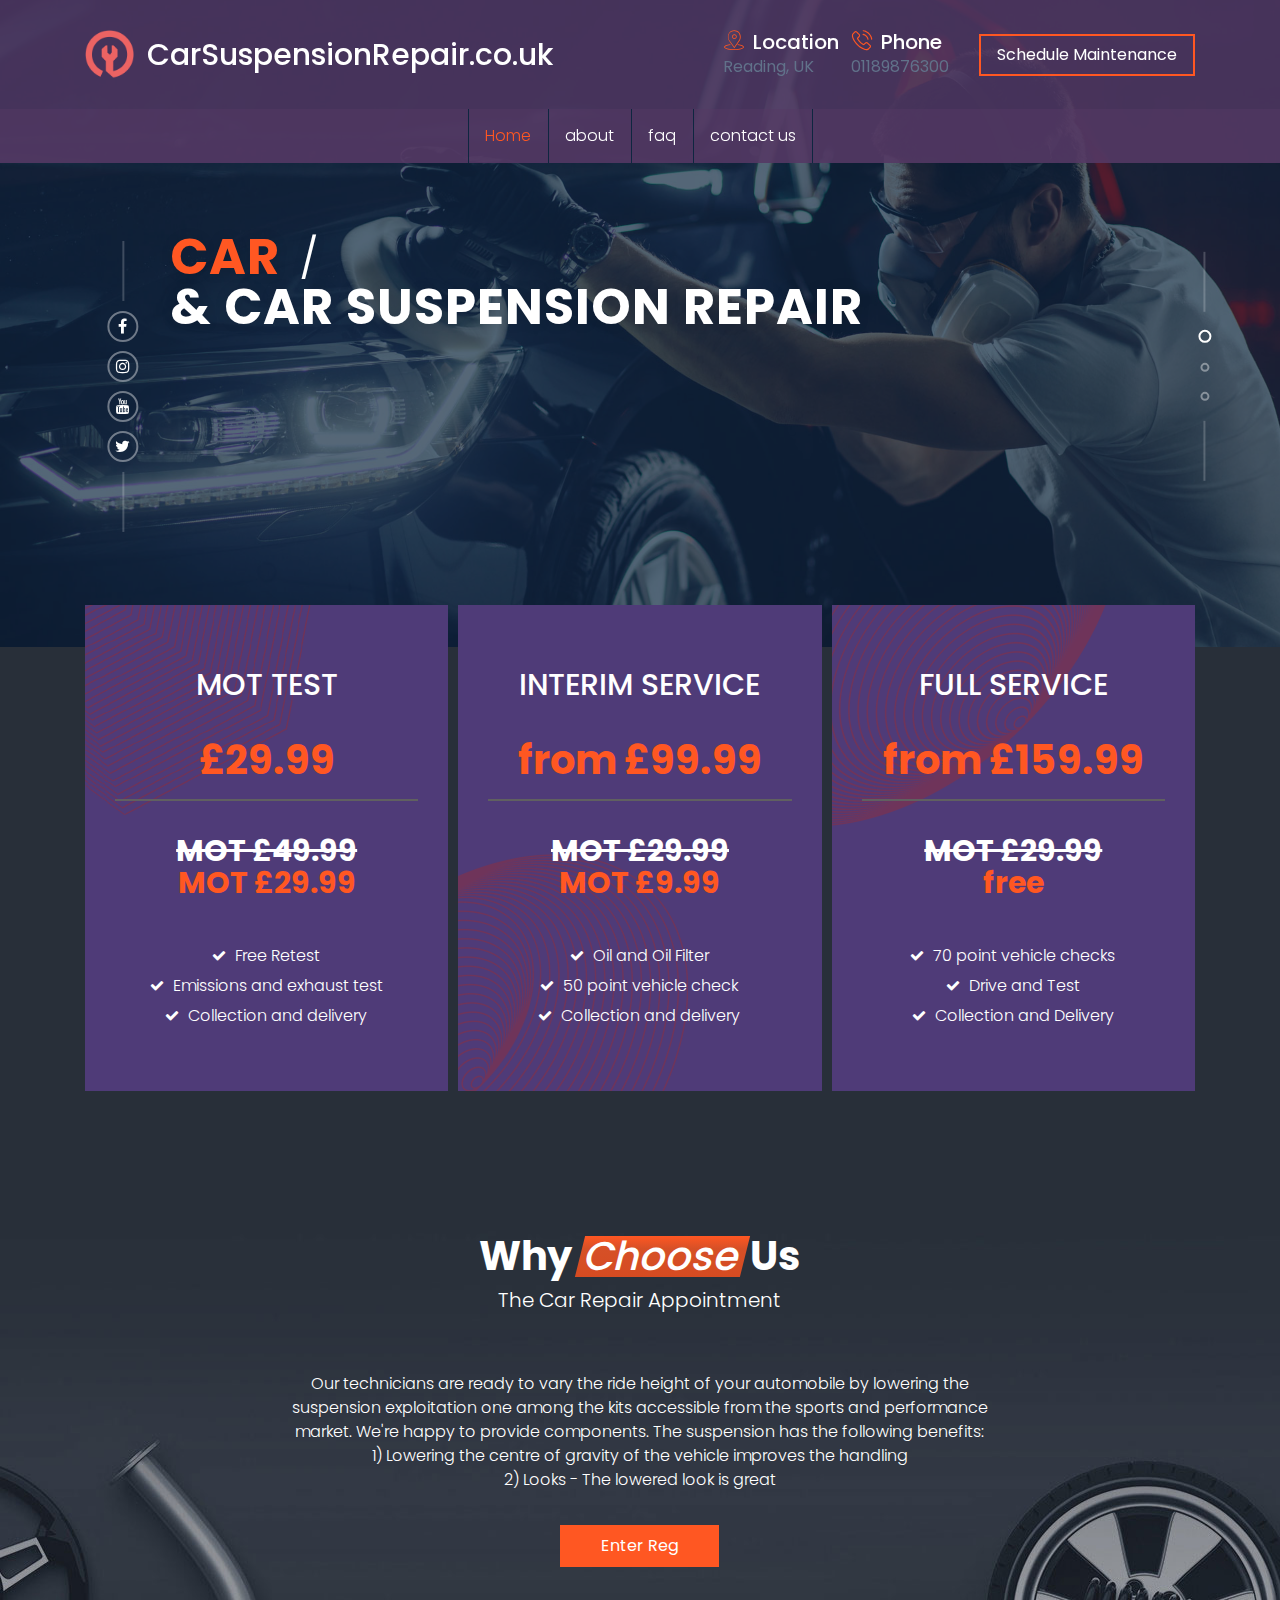
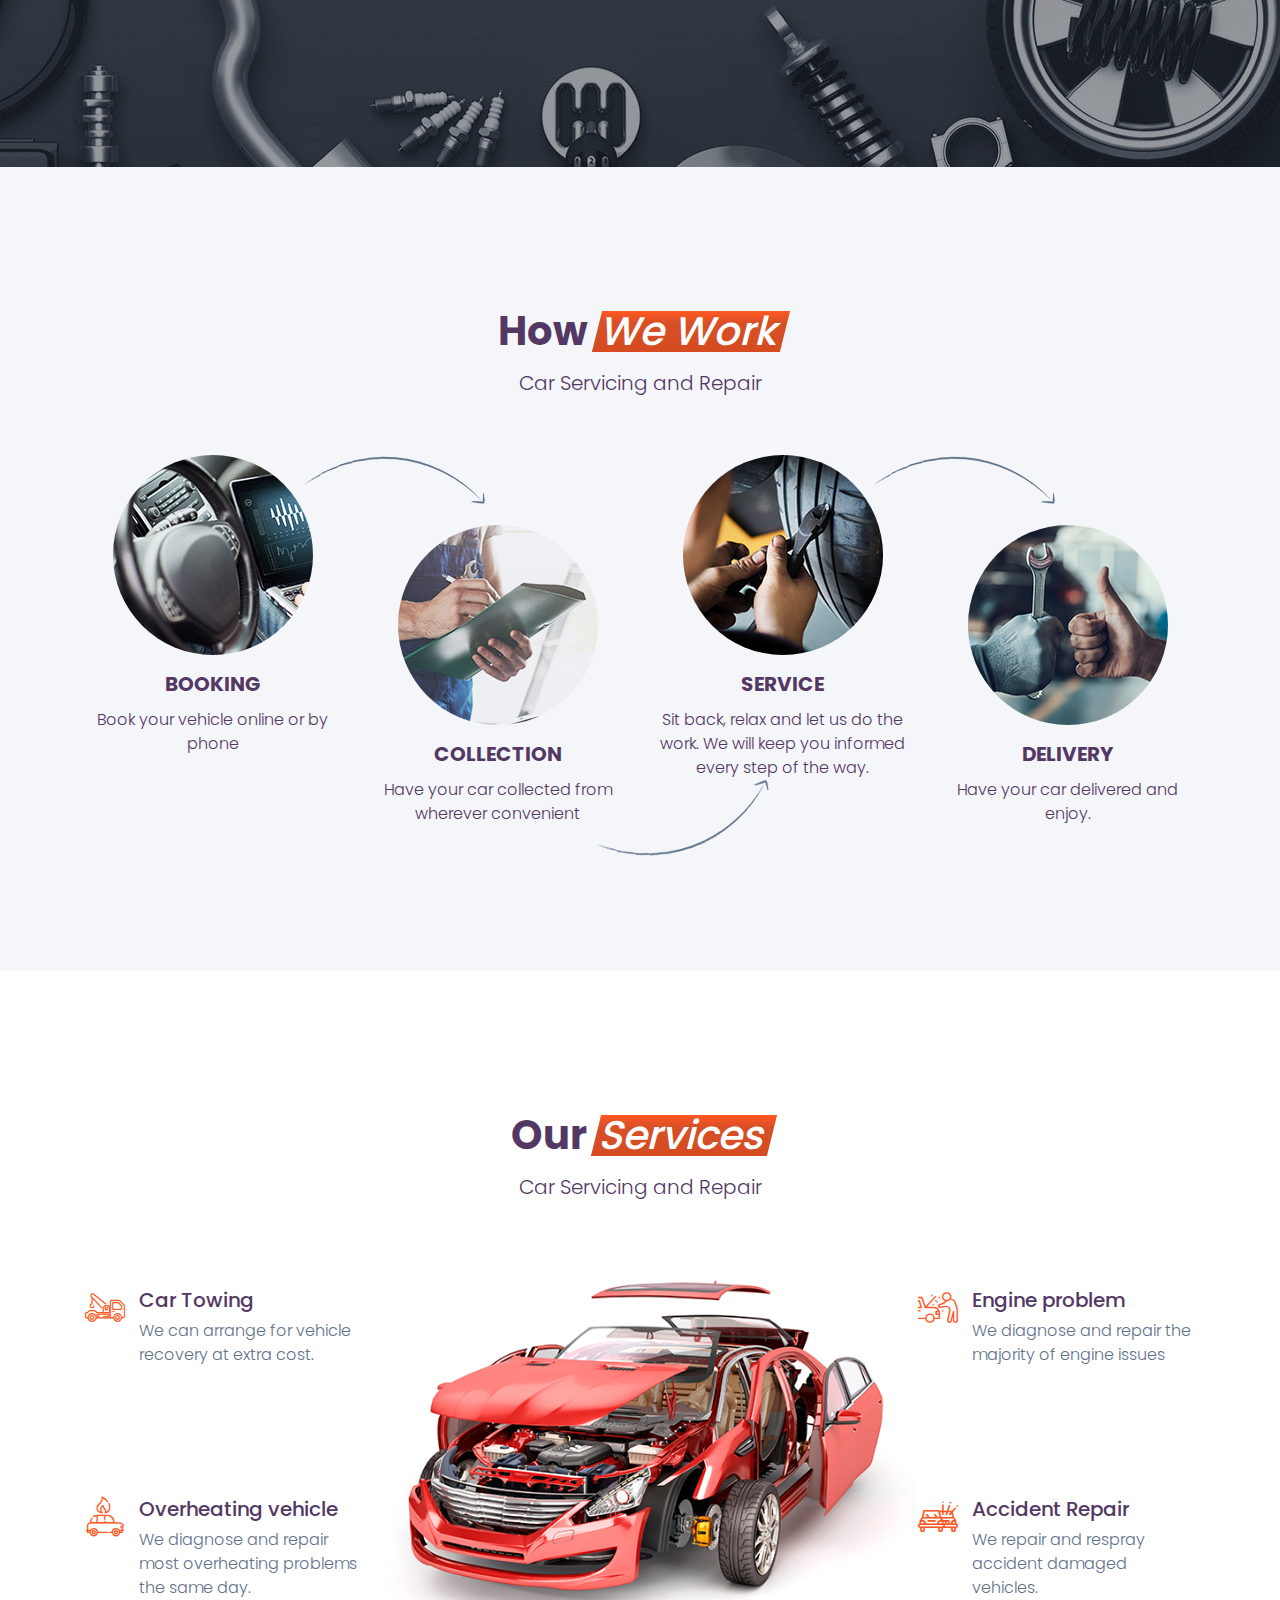
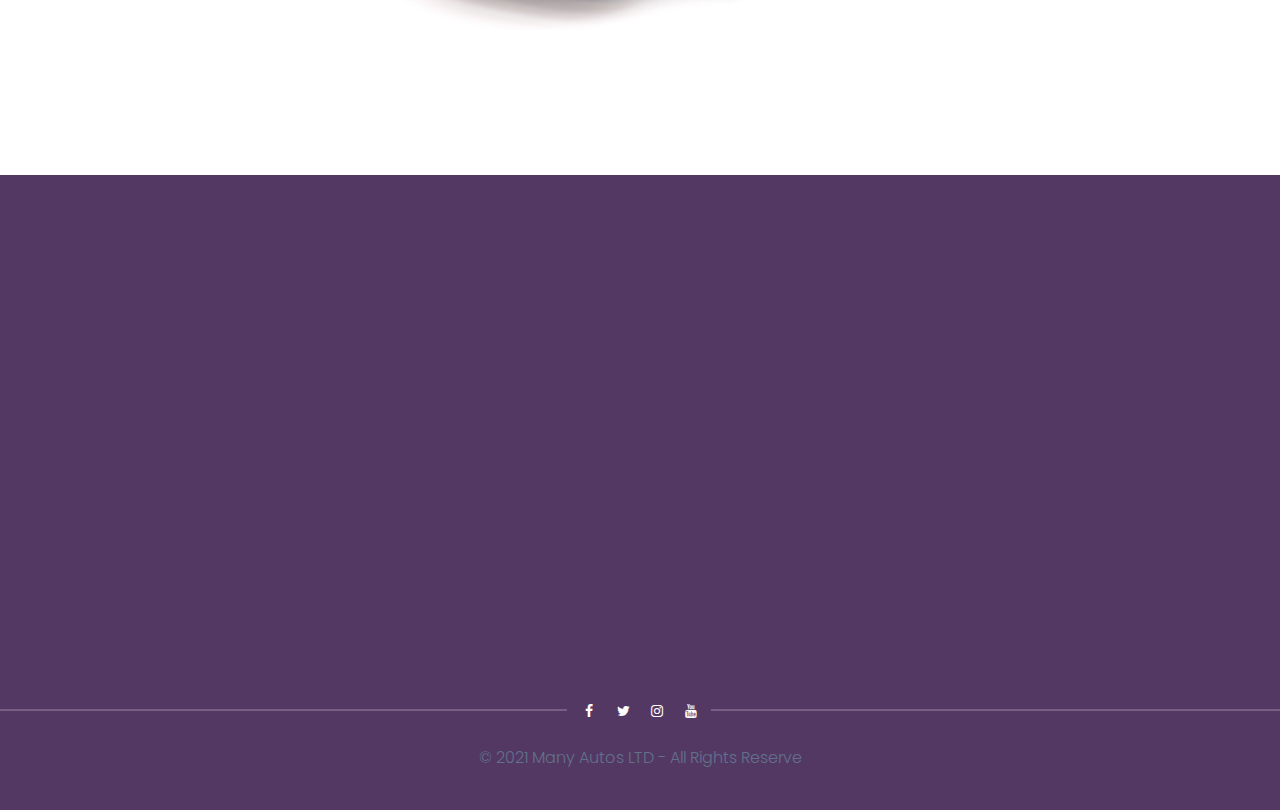
==== index.html @ 630802f2 "upload project" ====
<!DOCTYPE html>
<!--[if lt IE 7]>      <html class="no-js lt-ie9 lt-ie8 lt-ie7"> <![endif]-->
<!--[if IE 7]>         <html class="no-js lt-ie9 lt-ie8"> <![endif]-->
<!--[if IE 8]>         <html class="no-js lt-ie9"> <![endif]-->
<!--[if gt IE 8]><!-->
<html class="no-js">
  <!--<![endif]-->
  <head>
    <meta http-equiv="content-type" content="text/html; charset=utf-8">
    <!-- Smartsupp Live Chat script -->
    <script type="text/javascript">
var _smartsupp = _smartsupp || {};
_smartsupp.key = '002fcc499d709c8a14ff2251e79c9b4c94eb533a';
window.smartsupp||(function(d) {
  var s,c,o=smartsupp=function(){ o._.push(arguments)};o._=[];
  s=d.getElementsByTagName('script')[0];c=d.createElement('script');
  c.type='text/javascript';c.charset='utf-8';c.async=true;
  c.src='https://www.smartsuppchat.com/loader.js?';s.parentNode.insertBefore(c,s);
})(document);
</script> <title>CarSuspensionRepair</title>
    <!--[if IE]>
		<meta http-equiv="X-UA-Compatible" content="IE=edge">	<![endif]-->
    <meta name="description" content="">
    <meta name="viewport" content="width=device-width, initial-scale=1, shrink-to-fit=no">
    <!-- Place favicon.ico and apple-touch-icon.png in the root directory -->
    <link rel="stylesheet" href="css/bootstrap.min.css">
    <link rel="stylesheet" href="css/animations.css">
    <link rel="stylesheet" href="css/font-awesome.css">
    <link rel="stylesheet" href="css/main.css" class="color-switcher-link">
    <script src="js/vendor/modernizr-2.6.2.min.js"></script>
    <!--[if lt IE 9]>
		<script src="js/vendor/html5shiv.min.js"></script>		<script src="js/vendor/respond.min.js"></script>		<script src="js/vendor/jquery-1.12.4.min.js"></script>	<![endif]-->
  </head>
  <body>
    <!--[if lt IE 9]>
		<div class="bg-danger text-center">You are using an <strong>outdated</strong> browser. Please <a href="http://browsehappy.com/" class="color-main">upgrade your browser</a> to improve your experience.</div>	<![endif]-->
    <div class="preloader">
      <div class="preloader_image"></div>
    </div>
    <!-- search modal -->
    <div class="modal" tabindex="-1" role="dialog" aria-labelledby="search_modal"

      id="search_modal"> <button type="button" class="close" data-dismiss="modal"

        aria-label="Close"> <span aria-hidden="true">×</span> </button>
      <div class="widget widget_search">
        <form method="get" class="searchform search-form" action="/">
          <div class="form-group"> <input value="" name="search" class="form-control"

              placeholder="Search keyword" id="modal-search-input" type="text">
          </div>
          <button type="submit" class="btn">Search</button> </form>
      </div>
    </div>
    <!-- Unyson messages modal -->
    <div class="modal fade" tabindex="-1" role="dialog" id="messages_modal">
      <div class="fw-messages-wrap ls p-normal">
        <!-- Uncomment this UL with LI to show messages in modal popup to your user: -->
        <!--
		<ul class="list-unstyled">			<li>Message To User</li>		</ul>		--> </div>
    </div>
    <!-- eof .modal -->
    <div class="modal fade" id="modalLoginForm" tabindex="-1" role="dialog" aria-labelledby="modalLoginForm"

      aria-hidden="true">
      <div class="modal-dialog" role="document">
        <div class="row c-gutter-0"> <button type="button" class="close" data-dismiss="modal"

            aria-label="Close"> <span>×</span> </button>
          <div class="col-6">
            <div class="modal-content">
              <div class="modal-header justify-content-center">
                <h4 class="modal-title">Sign in</h4>
              </div>
              <div class="modal-body">
                <form action="/">
                  <div class="form-group has-placeholder"> <label for="name-sigin">Your
                      Name:</label> <input class="form-control" id="name-sigin"

                      placeholder="Enter your name" name="First name" type="text">
                  </div>
                  <div class="form-group has-placeholder"> <label for="sigpassword">Password:</label>
                    <input class="form-control" id="sigpassword" placeholder="password"

                      name="sigpassword" type="password"> </div>
                  <div class="modal-password"> <a href="#" class="modal-password-btn">Forgot
                      password?</a> </div>
                  <div class="modal-footer d-flex justify-content-center"> <button

                      type="submit" class="btn btn-small btn-maincolor log-btn">Log
                      in</button> </div>
                </form>
              </div>
            </div>
          </div>
          <div class="col-6 ds s-overlay"> <img src="images/modal-login-form.jpg"

              alt=""> </div>
        </div>
      </div>
    </div>
    <!-- wrappers for visual page editor and boxed version of template -->
    <div id="canvas">
      <div id="box_wrapper">
        <!-- template sections -->
        <div class="header_absolute slide_absolute ds bs s-overlay">
          <!--topline section visible only on small screens|-->
          <section class="page_toplogo ds s-overlay s-pt-10 s-pb-5 s-py-lg-30">
            <div class="container">
              <div class="row align-items-center">
                <div class="col-lg-12">
                  <div class="d-lg-flex justify-content-lg-end align-items-lg-center">
                    <div class="mr-auto">
                      <!--
							if you want to display toplogo info on smaller screens							than use following CSS classes below:						 	d-sm-flex justify-content-sm-center						 -->
                      <div class="d-none d-lg-flex justify-content-center justify-content-lg-start">
                        <a href="index.html" class="logo"> <img src="images/logo.png" alt="">
                          <span class="logo-text fw-500">CarSuspensionRepair.co.uk</span> </a> </div>
                    </div>
                    <!--
						if you want to display toplogo info on smaller screens						than use following CSS classes below:						d-sm-flex justify-lg-content-end justify-content-sm-between align-items-center					-->
                    <div class="d-flex justify-lg-content-end align-items-center meta-icons">
                      <div class="media"> </div>
                      <div class="media d-none d-md-flex">
                        <div class="icon-styled color-main fs-20"> <i class="ico-placeholder"></i>
                        </div>
                        <div class="media-body">
                          <h6>Location</h6>
                          <p class="fw-400">Reading, UK </p>
                        </div>
                      </div>
                      <div class="media">
                        <div class="icon-styled color-main fs-20"> <i class="ico-phone-call"></i>
                        </div>
                        <div class="media-body">
                          <h6>Phone</h6>
                          <p class="fw-400"> 01189876300 </p>
                        </div>
                      </div>
                      <div class="d-none d-xl-block"> <a href="https://www.manyautosltd.com/service-booking"

                          class="btn btn-small btn-outline-maincolor btn-appointment">Schedule
                          Maintenance</a> </div>
                    </div>
                  </div>
                  <!-- header toggler --> </div>
              </div>
            </div>
          </section>
          <!--eof topline-->
          <!-- header with single Bootstrap column only for navigation and includes. Used with topline and toplogo sections. Menu toggler must be in toplogo section -->
          <header class="page_header s-py-10 s-py-lg-0 ds ms s-overlay nav-bordered justify-nav-center">
            <div class="container-fluid">
              <div class="row align-items-center">
                <div class="d-lg-none col-11"> <a href="./" class="logo"> <img

                      src="images/logo.png" alt=""> <span class="logo-text fw-500"><span class="fw-200">CarSuspensionRepair</span></span> </a> </div>
                <div class="col-xl-12">
                  <div class="nav-wrap">
                    <!-- main nav start -->
                    <nav class="top-nav">
                      <ul class="nav sf-menu">
                        <li class="active"> <a href="index">Home</a> </li>
                        <li> <a href="about">about</a></li>
                        <li> <a href="faq">faq</a> </li>
                        <li> <a href="https://manyautosltd.com/contact">contact us</a></li>
                        <!-- blog -->
                        <!-- eof contacts -->
                      </ul>
                    </nav>
                    <!-- eof main nav --> </div>
                </div>
              </div>
            </div>
            <!-- header toggler --> <span class="toggle_menu"><span></span></span>
          </header>
        </div>
        <section class="page_slider">
          <div class="flexslider" data-nav="false" data-dots="true">
            <ul class="slides">
              <li class="ds bs cover-image flex-slide"> <span class="flexslider-overlay"></span>
                <img src="images/slide01.jpg" alt="">
                <div class="container">
                  <div class="row">
                    <div class="col-md-12">
                      <div class="intro_layers_wrapper text-center text-xl-left">
                        <div class="intro_layers">
                          <div class="divider-20 d-none d-lg-block d-xl-none"></div>
                          <div class="intro_layer" data-animation="fadeInDown">
                            <h2 class="text-uppercase intro_featured_word"> <span

                                class="color-main">Car</span> <span class="flex-gradient">
                                <span id="typed-strings"> <span>MOT test</span>
                                  <span>Servicing</span> <span>Repair</span> </span>
                                <span id="typed"></span> </span> </h2>
                          </div>
                          <div class="intro_layer" data-animation="fadeInDown">
                            <h2 class="text-uppercase intro_featured_word">
                              &amp; car suspension repair </h2>
                          </div>
                          <div class="intro_layer" data-animation="fadeInDown">
                            <ul class="list1">
                              <li>Timing belt/Chain kits</li>
                              <li>Regular Servicing and Maintenance</li>
                              <li>Car Paint &amp; damage repair</li>
                              <li>We Work with Warranty Companies</li>
                            </ul>
                          </div>
                          <div class="intro_layer" data-animation="fadeInDown">
                            <div class="slide-button"> <a class="btn btn-small btn-maincolor"

                                href="https://manyautosltd.com/service-booking">Book Now</a>
                            </div>
                          </div>
                        </div>
                        <!-- eof .intro_layers --> </div>
                      <!-- eof .intro_layers_wrapper --> </div>
                    <!-- eof .col-* --> </div>
                  <!-- eof .row --> </div>
                <!-- eof .container-fluid -->
                <div class="ds social-flex d-none d-lg-block">
                  <p class="social-icons with-border"> <span><a href="https://www.facebook.com/manyautos.co.uk"

                        class="fa fa-facebook border-icon rounded-icon" title="facebook"></a></span>
                     <span><a href="https://www.instagram.com/manyauto/"
                        class="fa fa-instagram border-icon rounded-icon" title="instagram"></a></span>
                         <span><a
                    href="https://www.youtube.com/channel/UCj5peOCn-mwfKkOplGkrD4w"
                    class="fa fa-youtube  border-icon rounded-icon"></a> </span>
                    <span><a href="https://twitter.com/manyautos"

                    class="fa fa-twitter  border-icon rounded-icon"></a></span>
                  </p>
                </div>
              </li>
              <li class="ds bs cover-image flex-slide"> <span class="flexslider-overlay"></span>
                <img src="images/slide02.jpg" alt="">
                <div class="container">
                  <div class="row">
                    <div class="col-md-12">
                      <div class="intro_layers_wrapper justify-content-center">
                        <div class="intro_layers rotate_layers">
                          <div class="intro_layer" data-animation="fadeInRightBig">
                            <h2 class="text-uppercase intro_before_featured_word text-left">
                              All Makes &amp; </h2>
                          </div>
                          <div class="intro_layer gradient-layer text-center" data-animation="fadeInDown">
                            <h2 class="text-uppercase"> <span class="text-layer">
                                <span class="sliderPriceClr">£5</span> Off joint
                                Service and MOT </span> </h2>
                          </div>
                          <div class="intro_layer text-right" data-animation="fadeInLeftBig">
                            <h2 class="text-uppercase intro_after_featured_word">
                              Models Welcome </h2>
                          </div>
                        </div>
                        <!-- eof .intro_layers --> </div>
                      <!-- eof .intro_layers_wrapper --> </div>
                    <!-- eof .col-* --> </div>
                  <!-- eof .row --> </div>
                <!-- eof .container-fluid -->
                <div class="ds social-flex d-none d-lg-block">
                  <p class="social-icons with-border"> <span><a href="https://www.facebook.com/manyautos.co.uk"

                        class="fa fa-facebook border-icon rounded-icon" title="facebook"></a></span>
                     <span><a href="https://www.instagram.com/manyauto/"
                        class="fa fa-instagram border-icon rounded-icon" title="instagram"></a></span>
                         <span><a
                    href="https://www.youtube.com/channel/UCj5peOCn-mwfKkOplGkrD4w"
                    class="fa fa-youtube  border-icon rounded-icon"></a> </span>
                    <span><a href="https://twitter.com/manyautos"

                    class="fa fa-twitter  border-icon rounded-icon"></a></span>
                  </p>
                </div>
              </li>
              <li class="ds bs cover-image flex-slide"> <span class="flexslider-overlay"></span>
                <img src="images/slide03.jpg" alt="">
                <div class="container">
                  <div class="row">
                    <div class="col-md-12">
                      <div class="intro_layers_wrapper justify-content-center">
                        <div class="intro_layers rotate_layers">
                          <div class="intro_layer" data-animation="fadeInRightBig">
                            <h2 class="text-uppercase intro_before_featured_word text-left">
                              All Makes &amp; </h2>
                          </div>
                          <div class="intro_layer gradient-layer text-center" data-animation="fadeInDown">
                            <h2 class="text-uppercase"> <span class="text-layer">
                                <span class="color-main2"></span> Collection or
                                Recovery </span> </h2>
                          </div>
                          <div class="intro_layer text-right" data-animation="fadeInLeftBig">
                            <h2 class="text-uppercase intro_after_featured_word">
                              Models Welcome </h2>
                          </div>
                        </div>
                        <!-- eof .intro_layers --> </div>
                      <!-- eof .intro_layers_wrapper --> </div>
                    <!-- eof .col-* --> </div>
                  <!-- eof .row --> </div>
                <!-- eof .container-fluid -->
                <div class="ds social-flex d-none d-lg-block">
                   <p class="social-icons with-border"> <span><a href="https://www.facebook.com/manyautos.co.uk"

                        class="fa fa-facebook border-icon rounded-icon" title="facebook"></a></span>
                     <span><a href="https://www.instagram.com/manyauto/"
                        class="fa fa-instagram border-icon rounded-icon" title="instagram"></a></span>
                         <span><a
                    href="https://www.youtube.com/channel/UCj5peOCn-mwfKkOplGkrD4w"
                    class="fa fa-youtube  border-icon rounded-icon"></a> </span>
                    <span><a href="https://twitter.com/manyautos"

                    class="fa fa-twitter  border-icon rounded-icon"></a></span>
                  </p>
                </div>
              </li>
            </ul>
          </div>
          <!-- eof flexslider --> </section>
        <section class="ds s-pt-60 s-pt-md-5 s-pb-0 s-pb-md-15 s-pb-lg-150 choose-us-section c-gutter-10 overflow-visible"

          id="choose-us">
          <div class="container">
            <div class="row plan-content c-mt-0 c-mt-lg-10 c-mt-xl-0">
              <div class="col-xl-4 col-md-6">
                <div class="pricing-plan plan1 cs">
                  <div class="plan-name">
                    <h5 class="text-uppercase"> MOT TEST </h5>
                  </div>
                  <div class="price-wrap pt-5 color-main2"><span class="plan-sign">£</span>
                    <span class="plan-price">29.99</span>
                    </div>
                    <hr style="width:100%;text-align:left;margin-left:0">
                     <div class="price-wrap pt-2">
                    <span class="plan-price priceOff">MOT £49.99</span>
                    </div>
                     <div class="price-wrap pt-2 color-main2">
                    <span class="plan-price priceOn">MOT £29.99</span>
                    </div>
                  <div class="plan-features">
                    <ul>
                      <li><i class="ico-check fs-12 fw-900"></i>Free Retest</li>
                      <li><i class="ico-check fs-12 fw-900"></i>Emissions and
                        exhaust test</li>
                      <li><i class="ico-check fs-12 fw-900"></i>Collection and
                        delivery</li>
                    </ul>
                  </div>
                </div>
              </div>
              <div class="col-xl-4 col-md-6">
                <div class="pricing-plan plan2 cs">
                  <div class="plan-name">
                    <h5 class="text-uppercase"> Interim Service </h5>
                  </div>
                  <div class="price-wrap pt-5 color-main2"><span class="plan-sign">from £</span>
                    <span class="plan-price">99.99</span>
                    </div>
                    <hr style="width:100%;text-align:left;margin-left:0">
                     <div class="price-wrap pt-2">
                    <span class="plan-price priceOff">MOT £29.99</span>
                    </div>
                     <div class="price-wrap pt-2 color-main2">
                    <span class="plan-price priceOn">MOT £9.99</span>
                    </div>
                  <div class="plan-features">
                    <ul>
                      <li><i class="ico-check fs-12 fw-900"></i>Oil and Oil
                        Filter</li>
                      <li><i class="ico-check fs-12 fw-900"></i>50 point vehicle
                        check</li>
                      <li><i class="ico-check fs-12 fw-900"></i>Collection and
                        delivery</li>
                    </ul>
                  </div>
                </div>
              </div>
              <div class="col-xl-4 col-md-6">
                <div class="pricing-plan plan3 cs">
                  <div class="plan-name">
                    <h5 class="text-uppercase"> Full
                      Service </h5>
                  </div>
                  <div class="price-wrap pt-5 color-main2"><span class="plan-sign">from £</span>
                    <span class="plan-price">159.99</span>
                    </div>
                    <hr style="width:100%;text-align:left;margin-left:0">
                     <div class="price-wrap pt-2">
                    <span class="plan-price priceOff">MOT £29.99</span>
                    </div>
                     <div class="price-wrap pt-2 color-main2">
                    <span class="plan-price priceOn">free</span>
                    </div>
                  <div class="plan-features">
                    <ul>
                      <li><i class="ico-check fs-12 fw-900"></i>70 point vehicle
                        checks</li>
                      <li><i class="ico-check fs-12 fw-900"></i>Drive and Test</li>
                      <li><i class="ico-check fs-12 fw-900"></i>Collection and
                        Delivery</li>
                    </ul>
                  </div>
                </div>
              </div>
              
              <div class="divider-145 d-none d-lg-block"></div>
            </div>
            <div class="row c-mb-45 c-mb-lg-0">
              <div class="divider-40 d-block d-lg-none"></div>
              <div class="offset-lg-2 col-lg-8 item-content text-center">
                <h3 class="special-heading text-center">Why<span class="text-gradient">Choose</span>
                  Us</h3>
                <p class="fs-20 color-dark">The Car Repair Appointment</p>
                <div class="divider-60 d-none d-lg-block"></div>
                <p>
                Our technicians are ready to vary the ride height of your automobile by lowering the suspension exploitation one among the kits accessible from the sports and performance market. We're happy to provide components.
                The suspension has the following benefits:<br/>
                1) Lowering the centre of gravity of the vehicle improves the handling<br/>
2) Looks - The lowered look is great

                 </p>
                <div class="divider-33 d-none d-lg-block"></div>
                <div> <a href="https://manyautosltd.com/" class="btn btn-small btn-maincolor">Enter Reg</a>
                </div>
              </div>
            </div>
            <div class="divider-50 d-none d-lg-block"></div>
          </div>
        </section>
        <section class="s-pt-55 s-pb-0 s-pt-md-50 s-pt-lg-140 s-pb-lg-145 ls ms text-center steps-section"

          id="steps">
          <div class="container">
            <div class="col-12 text-center mb-55">
              <h4>How<span class="text-gradient">We Work</span></h4>
              <p class="fs-20 color-dark">Car Servicing and Repair</p>
              <div class="divider-60 d-none d-xl-block"></div>
            </div>
            <div class="row c-mb-53 c-mb-lg-0">
              <div class="col-12 col-lg-3">
                <div class="steps"> <img src="images/step01.jpg" alt="">
                  <div class="step-content">
                    <h6 class="fw-700">BOOKING</h6>
                    <p class="color-dark">Book your vehicle online or by phone</p>
                  </div>
                </div>
              </div>
              <div class="col-12 col-lg-3">
                <div class="steps feature-step"> <img src="images/step02.jpg" alt="">
                  <div class="step-content">
                    <h6 class="fw-700">COLLECTION</h6>
                    <p class="color-dark">Have your car collected from wherever
                      convenient</p>
                  </div>
                </div>
              </div>
              <div class="col-12 col-lg-3">
                <div class="steps"> <img src="images/step03.jpg" alt="">
                  <div class="step-content">
                    <h6 class="fw-700">SERVICE</h6>
                    <p class="color-dark">Sit back, relax and let us do the
                      work. We will keep you informed every step of the way. </p>
                  </div>
                </div>
              </div>
              <div class="col-12 col-lg-3">
                <div class="steps feature-step last-step"> <img src="images/step04.jpg"

                    alt="">
                  <div class="step-content">
                    <h6 class="fw-700">DELIVERY</h6>
                    <p class="color-dark">Have your car delivered and enjoy.</p>
                  </div>
                </div>
              </div>
            </div>
          </div>
        </section>
        <section class="ls s-pt-55 s-pt-md-50 s-pb-5 s-pt-lg-140 s-pb-lg-145 service-section text-center text-lg-left c-gutter-0"

          id="service">
          <div class="container">
            <div class=" col-12 mb-50 text-center">
              <h4>Our<span class="text-gradient">Services</span></h4>
              <p class="fs-20 color-dark">Car Servicing and Repair</p>
              <div class="divider-60 d-none d-xl-block"></div>
            </div>
            <div class="row align-items-center">
              <div class="col-lg-4 col-xl-3">
                <div class="media">
                  <div class="icon-styled color-main fs-40"> <i class="ico-tow-truck"></i>
                  </div>
                  <div class="media-body">
                    <h6> Car Towing </h6>
                    <p> We can arrange for vehicle recovery at extra cost. </p>
                  </div>
                </div>
                
                <div class="divider-130 d-none d-lg-block"></div>
                <div class="media">
                  <div class="icon-styled color-main fs-40"> <i class="ico-car-alt"></i>
                  </div>
                  <div class="media-body">
                    <h6> Overheating vehicle </h6>
                    <p> We diagnose and repair most overheating problems the
                      same day. </p>
                  </div>
                </div>
              </div>
              <div class="col-lg-4 col-xl-6"> <img src="images/02.png" alt="">
              </div>
              <div class="col-lg-4 col-xl-3">
                <div class="media">
                  <div class="icon-styled color-main fs-40"> <i class="ico-breakdown"></i>
                  </div>
                  <div class="media-body">
                    <h6> Engine problem </h6>
                    <p> We diagnose and repair the majority of engine issues </p>
                  </div>
                </div>
                
                <div class="divider-130 d-none d-lg-block"></div>
                <div class="media">
                  <div class="icon-styled color-main fs-40"> <i class="ico-accident"></i>
                  </div>
                  <div class="media-body">
                   <h6> Accident Repair </h6>
                    <p> We repair and respray accident damaged vehicles. </p>
                  </div>
                </div>
              </div>
            </div>
          </div>
        </section>
        <div id="footer"></div>
        <footer class="page_footer ds ms s-pt-60 s-pt-lg-80 c-gutter-40">
          <div class="container">
            <div class="row">
              <div class="divider-20 d-none d-xl-block"></div>
              <div class="col-md-4 animate" data-animation="fadeInUp">
                <div class="widget widget_working_hours">
                  <h3>Our Hours</h3>
                  <ul class="list-bordered">
                    <li class="row">
                      <div class="col-6"> Monday </div>
                      <div class="col-6"> <span class="color-darkgrey">9:00 -
                          6:00pm</span> </div>
                    </li>
                    <li class="row">
                      <div class="col-6"> Tuesday </div>
                      <div class="col-6"> <span class="color-darkgrey">9:00 -
                          6:00pm</span> </div>
                    </li>
                    <li class="row">
                      <div class="col-6"> Wednesday </div>
                      <div class="col-6"> <span class="color-darkgrey">9:00 -
                          6:00pm</span> </div>
                    </li>
                    <li class="row">
                      <div class="col-6"> Thursday </div>
                      <div class="col-6"> <span class="color-darkgrey">9:00 -
                          6:00pm</span> </div>
                    </li>
                    <li class="row">
                      <div class="col-6"> Friday </div>
                      <div class="col-6"> <span class="color-darkgrey">9:00 -
                          6:00pm</span> </div>
                    </li>
                    <li class="row">
                      <div class="col-6"> Saturday </div>
                      <div class="col-6"> <span class="color-darkgrey">10:00 -
                          6:00pm</span> </div>
                    </li>
                    <li class="row">
                      <div class="col-6"> Sunday </div>
                      <div class="col-6"> <span class="color-darkgrey">Closed</span>
                      </div>
                    </li>
                  </ul>
                </div>
              </div>
              <div class="col-md-4 animate" data-animation="fadeInUp">
               <!-- <div class="widget widget_contact_form">
                  <h3 class="widget-title">Drop a line</h3>
                  <form class="contact-form c-mb-20 c-gutter-20" method="post" action="shortsendform.php">
                    <div class="form-group has-placeholder"> <label for="name">Full
                        Name <span class="required">*</span></label> <i class="fa fa-user color-darkgrey"></i>
                      <input aria-required="true" size="30" value="" name="name"

                        id="name" class="form-control" placeholder="Name" type="text">
                    </div>
                    <div class="form-group has-placeholder"> <label for="email">Email
                        address<span class="required">*</span></label> <i class="fa fa-envelope color-darkgrey"></i>
                      <input aria-required="true" size="30" value="" name="email"

                        id="email" class="form-control" placeholder="Email" type="email">
                    </div>
                    <div class="form-group has-placeholder"> <label for="message">Message</label>
                      <i class="fa fa-pencil color-darkgrey"></i> <textarea aria-required="true"

rows="6" cols="45" name="message" id="message" class="form-control" placeholder="Message"></textarea>
                    </div>
                    <div class="form-group mt-30"> <button type="submit" id="contact_form_submit"

                        name="contact_submit" class="btn btn-maincolor">Send
                        Message </button> </div>
                  </form>
                </div> -->
              </div>
              <div class="col-md-4 animate" data-animation="fadeInUp">
                <div class="widget widget_icons_list list2">
                  <h3>Contacts</h3>
                  <p>Contact us via phone or our online chat system</p>
                  <div class="media side-icon-box">
                    <div class="icon-styled color-main fs-14"> <i class="fa fa-map-marker"></i>
                    </div>
                    <p class="media-body">Unit 4, Tunbridge Jones Industrial
                      Estate Cradock Road, Reading, RG2 0JT</p>
                  </div>
                  <div class="media side-icon-box">
                    <div class="icon-styled color-main fs-14"> <i class="fa fa-phone"></i>
                    </div>
                    <p class="media-body">01189876300</p>
                  </div>
                </div>
                <div class="widget widget_social_buttons"> <a href="https://www.facebook.com/manyautos.co.uk"

                    class="fa fa-facebook color-bg-icon rounded-icon"></a> <a href="https://twitter.com/manyautos"

                    class="fa fa-twitter color-bg-icon rounded-icon"></a> <a href="https://www.instagram.com/manyauto/"

                    class="fa fa-instagram color-bg-icon rounded-icon"></a> <a

                    href="https://www.youtube.com/channel/UCj5peOCn-mwfKkOplGkrD4w"

                    class="fa fa-youtube color-bg-icon rounded-icon"></a>  </div>
              </div>
            </div>
          </div>
        </footer>
        <section class="page_copyright ds ms s-pt-0 s-pb-25 s-py-lg-20">
          <div class="container">
            <div class="divider-2 d-none d-lg-block"></div>
            <div class="row align-items-center">
              <div class="divider-20 d-none d-lg-block"></div>
              <div class="col-md-12 text-center">
                <p class="social-icons with-border"> <span><a href="https://www.facebook.com/manyautoslimited/"

                      class="fa fa-facebook-f"></a> <a href="https://twitter.com/manyautos"

                      class="fa fa-twitter"></a> <a href="https://www.instagram.com/manyauto/"

                      class="fa fa-instagram"></a> <a href="https://www.youtube.com/channel/UCj5peOCn-mwfKkOplGkrD4w"

                      class="fa fa-youtube"></a> </span> </p>
                <p> © 2021 Many Autos LTD - All Rights Reserve</p>
              </div>
              <div class="divider-20 d-none d-lg-block"></div>
            </div>
          </div>
        </section>
      </div>
      <!-- eof #box_wrapper --> </div>
    <!-- eof #canvas -->
    <script src="js/compressed.js"></script>
    <script src="js/main.js"></script>
  </body>
</html>
---- css/animations.css ----
/*
==============================================
CSS3 ANIMATION CHEAT SHEET
==============================================

Made by Justin Aguilar

www.justinaguilar.com/animations/

Questions, comments, concerns, love letters:
justin@justinaguilar.com
==============================================
*/

/*
==============================================
slideDown
==============================================
*/


.slideDown{
	animation-name: slideDown;
	-webkit-animation-name: slideDown;

	animation-duration: 1s;
	-webkit-animation-duration: 1s;

	animation-timing-function: ease;
	-webkit-animation-timing-function: ease;

	visibility: visible;
}

@keyframes slideDown {
	0% {
		transform: translateY(-100%);
	}
	50%{
		transform: translateY(8%);
	}
	65%{
		transform: translateY(-4%);
	}
	80%{
		transform: translateY(4%);
	}
	95%{
		transform: translateY(-2%);
	}
	100% {
		transform: translateY(0%);
	}
}

@-webkit-keyframes slideDown {
	0% {
		-webkit-transform: translateY(-100%);
	}
	50%{
		-webkit-transform: translateY(8%);
	}
	65%{
		-webkit-transform: translateY(-4%);
	}
	80%{
		-webkit-transform: translateY(4%);
	}
	95%{
		-webkit-transform: translateY(-2%);
	}
	100% {
		-webkit-transform: translateY(0%);
	}
}

/*
==============================================
slideUp
==============================================
*/


.slideUp{
	animation-name: slideUp;
	-webkit-animation-name: slideUp;

	animation-duration: 1s;
	-webkit-animation-duration: 1s;

	animation-timing-function: ease;
	-webkit-animation-timing-function: ease;

	visibility: visible;
}

@keyframes slideUp {
	0% {
		transform: translateY(100%);
	}
	50%{
		transform: translateY(-8%);
	}
	65%{
		transform: translateY(4%);
	}
	80%{
		transform: translateY(-4%);
	}
	95%{
		transform: translateY(2%);
	}
	100% {
		transform: translateY(0%);
	}
}

@-webkit-keyframes slideUp {
	0% {
		-webkit-transform: translateY(100%);
	}
	50%{
		-webkit-transform: translateY(-8%);
	}
	65%{
		-webkit-transform: translateY(4%);
	}
	80%{
		-webkit-transform: translateY(-4%);
	}
	95%{
		-webkit-transform: translateY(2%);
	}
	100% {
		-webkit-transform: translateY(0%);
	}
}

/*
==============================================
slideLeft
==============================================
*/


.slideLeft{
	animation-name: slideLeft;
	-webkit-animation-name: slideLeft;

	animation-duration: 1s;
	-webkit-animation-duration: 1s;

	animation-timing-function: ease-in-out;
	-webkit-animation-timing-function: ease-in-out;

	visibility: visible;
}

@keyframes slideLeft {
	0% {
		transform: translateX(150%);
	}
	50%{
		transform: translateX(-8%);
	}
	65%{
		transform: translateX(4%);
	}
	80%{
		transform: translateX(-4%);
	}
	95%{
		transform: translateX(2%);
	}
	100% {
		transform: translateX(0%);
	}
}

@-webkit-keyframes slideLeft {
	0% {
		-webkit-transform: translateX(150%);
	}
	50%{
		-webkit-transform: translateX(-8%);
	}
	65%{
		-webkit-transform: translateX(4%);
	}
	80%{
		-webkit-transform: translateX(-4%);
	}
	95%{
		-webkit-transform: translateX(2%);
	}
	100% {
		-webkit-transform: translateX(0%);
	}
}

/*
==============================================
slideRight
==============================================
*/


.slideRight{
	animation-name: slideRight;
	-webkit-animation-name: slideRight;

	animation-duration: 1s;
	-webkit-animation-duration: 1s;

	animation-timing-function: ease-in-out;
	-webkit-animation-timing-function: ease-in-out;

	visibility: visible;
}

@keyframes slideRight {
	0% {
		transform: translateX(-150%);
	}
	50%{
		transform: translateX(8%);
	}
	65%{
		transform: translateX(-4%);
	}
	80%{
		transform: translateX(4%);
	}
	95%{
		transform: translateX(-2%);
	}
	100% {
		transform: translateX(0%);
	}
}

@-webkit-keyframes slideRight {
	0% {
		-webkit-transform: translateX(-150%);
	}
	50%{
		-webkit-transform: translateX(8%);
	}
	65%{
		-webkit-transform: translateX(-4%);
	}
	80%{
		-webkit-transform: translateX(4%);
	}
	95%{
		-webkit-transform: translateX(-2%);
	}
	100% {
		-webkit-transform: translateX(0%);
	}
}

/*
==============================================
slideExpandUp
==============================================
*/


.slideExpandUp{
	animation-name: slideExpandUp;
	-webkit-animation-name: slideExpandUp;

	animation-duration: 1.6s;
	-webkit-animation-duration: 1.6s;

	animation-timing-function: ease-out;
	-webkit-animation-timing-function: ease -out;

	visibility: visible;
}

@keyframes slideExpandUp {
	0% {
		transform: translateY(100%) scaleX(0.5);
	}
	30%{
		transform: translateY(-8%) scaleX(0.5);
	}
	40%{
		transform: translateY(2%) scaleX(0.5);
	}
	50%{
		transform: translateY(0%) scaleX(1.1);
	}
	60%{
		transform: translateY(0%) scaleX(0.9);
	}
	70% {
		transform: translateY(0%) scaleX(1.05);
	}
	80%{
		transform: translateY(0%) scaleX(0.95);
	}
	90% {
		transform: translateY(0%) scaleX(1.02);
	}
	100%{
		transform: translateY(0%) scaleX(1);
	}
}

@-webkit-keyframes slideExpandUp {
	0% {
		-webkit-transform: translateY(100%) scaleX(0.5);
	}
	30%{
		-webkit-transform: translateY(-8%) scaleX(0.5);
	}
	40%{
		-webkit-transform: translateY(2%) scaleX(0.5);
	}
	50%{
		-webkit-transform: translateY(0%) scaleX(1.1);
	}
	60%{
		-webkit-transform: translateY(0%) scaleX(0.9);
	}
	70% {
		-webkit-transform: translateY(0%) scaleX(1.05);
	}
	80%{
		-webkit-transform: translateY(0%) scaleX(0.95);
	}
	90% {
		-webkit-transform: translateY(0%) scaleX(1.02);
	}
	100%{
		-webkit-transform: translateY(0%) scaleX(1);
	}
}

/*
==============================================
expandUp
==============================================
*/


.expandUp{
	animation-name: expandUp;
	-webkit-animation-name: expandUp;

	animation-duration: 0.7s;
	-webkit-animation-duration: 0.7s;

	animation-timing-function: ease;
	-webkit-animation-timing-function: ease;

	visibility: visible;
}

@keyframes expandUp {
	0% {
		transform: translateY(100%) scale(0.6) scaleY(0.5);
	}
	60%{
		transform: translateY(-7%) scaleY(1.12);
	}
	75%{
		transform: translateY(3%);
	}
	100% {
		transform: translateY(0%) scale(1) scaleY(1);
	}
}

@-webkit-keyframes expandUp {
	0% {
		-webkit-transform: translateY(100%) scale(0.6) scaleY(0.5);
	}
	60%{
		-webkit-transform: translateY(-7%) scaleY(1.12);
	}
	75%{
		-webkit-transform: translateY(3%);
	}
	100% {
		-webkit-transform: translateY(0%) scale(1) scaleY(1);
	}
}

/*
==============================================
fadeIn
==============================================
*/

.fadeIn {
	animation-name: fadeIn;
	-webkit-animation-name: fadeIn;

	animation-duration: 1.5s;
	-webkit-animation-duration: 1.5s;

	animation-timing-function: ease-in-out;
	-webkit-animation-timing-function: ease-in-out;

	visibility: visible;
}

@keyframes fadeIn {
	0% {
		transform: scale(0);
		opacity: 0.0;
	}
	60% {
		transform: scale(1.1);
	}
	80% {
		transform: scale(0.9);
		opacity: 1;
	}
	100% {
		transform: scale(1);
		opacity: 1;
	}
}

@-webkit-keyframes fadeIn {
	0% {
		-webkit-transform: scale(0);
		opacity: 0.0;
	}
	60% {
		-webkit-transform: scale(1.1);
	}
	80% {
		-webkit-transform: scale(0.9);
		opacity: 1;
	}
	100% {
		-webkit-transform: scale(1);
		opacity: 1;
	}
}

/*
==============================================
expandOpen
==============================================
*/


.expandOpen{
	animation-name: expandOpen;
	-webkit-animation-name: expandOpen;

	animation-duration: 1.2s;
	-webkit-animation-duration: 1.2s;

	animation-timing-function: ease-out;
	-webkit-animation-timing-function: ease-out;

	visibility: visible;
}

@keyframes expandOpen {
	0% {
		transform: scale(1.8);
	}
	50% {
		transform: scale(0.95);
	}
	80% {
		transform: scale(1.05);
	}
	90% {
		transform: scale(0.98);
	}
	100% {
		transform: scale(1);
	}
}

@-webkit-keyframes expandOpen {
	0% {
		-webkit-transform: scale(1.8);
	}
	50% {
		-webkit-transform: scale(0.95);
	}
	80% {
		-webkit-transform: scale(1.05);
	}
	90% {
		-webkit-transform: scale(0.98);
	}
	100% {
		-webkit-transform: scale(1);
	}	
}

/*
==============================================
bigEntrance
==============================================
*/


.bigEntrance{
	animation-name: bigEntrance;
	-webkit-animation-name: bigEntrance;

	animation-duration: 1.6s;
	-webkit-animation-duration: 1.6s;

	animation-timing-function: ease-out;
	-webkit-animation-timing-function: ease-out;

	visibility: visible;
}

@keyframes bigEntrance {
	0% {
		transform: scale(0.3) rotate(6deg) translateX(-30%) translateY(30%);
		opacity: 0.2;
	}
	30% {
		transform: scale(1.03) rotate(-2deg) translateX(2%) translateY(-2%);
		opacity: 1;
	}
	45% {
		transform: scale(0.98) rotate(1deg) translateX(0%) translateY(0%);
		opacity: 1;
	}
	60% {
		transform: scale(1.01) rotate(-1deg) translateX(0%) translateY(0%);
		opacity: 1;
	}
	75% {
		transform: scale(0.99) rotate(1deg) translateX(0%) translateY(0%);
		opacity: 1;
	}
	90% {
		transform: scale(1.01) rotate(0deg) translateX(0%) translateY(0%);
		opacity: 1;
	}
	100% {
		transform: scale(1) rotate(0deg) translateX(0%) translateY(0%);
		opacity: 1;
	}
}

@-webkit-keyframes bigEntrance {
	0% {
		-webkit-transform: scale(0.3) rotate(6deg) translateX(-30%) translateY(30%);
		opacity: 0.2;
	}
	30% {
		-webkit-transform: scale(1.03) rotate(-2deg) translateX(2%) translateY(-2%);
		opacity: 1;
	}
	45% {
		-webkit-transform: scale(0.98) rotate(1deg) translateX(0%) translateY(0%);
		opacity: 1;
	}
	60% {
		-webkit-transform: scale(1.01) rotate(-1deg) translateX(0%) translateY(0%);
		opacity: 1;
	}
	75% {
		-webkit-transform: scale(0.99) rotate(1deg) translateX(0%) translateY(0%);
		opacity: 1;
	}
	90% {
		-webkit-transform: scale(1.01) rotate(0deg) translateX(0%) translateY(0%);
		opacity: 1;
	}
	100% {
		-webkit-transform: scale(1) rotate(0deg) translateX(0%) translateY(0%);
		opacity: 1;
	}
}

/*
==============================================
hatch
==============================================
*/

.hatch{
	animation-name: hatch;
	-webkit-animation-name: hatch;

	animation-duration: 2s;
	-webkit-animation-duration: 2s;

	animation-timing-function: ease-in-out;
	-webkit-animation-timing-function: ease-in-out;

	transform-origin: 50% 100%;
	-ms-transform-origin: 50% 100%;
	-webkit-transform-origin: 50% 100%; 

	visibility: visible;
}

@keyframes hatch {
	0% {
		transform: rotate(0deg) scaleY(0.6);
	}
	20% {
		transform: rotate(-2deg) scaleY(1.05);
	}
	35% {
		transform: rotate(2deg) scaleY(1);
	}
	50% {
		transform: rotate(-2deg);
	}
	65% {
		transform: rotate(1deg);
	}
	80% {
		transform: rotate(-1deg);
	}
	100% {
		transform: rotate(0deg);
	}					
}

@-webkit-keyframes hatch {
	0% {
		-webkit-transform: rotate(0deg) scaleY(0.6);
	}
	20% {
		-webkit-transform: rotate(-2deg) scaleY(1.05);
	}
	35% {
		-webkit-transform: rotate(2deg) scaleY(1);
	}
	50% {
		-webkit-transform: rotate(-2deg);
	}
	65% {
		-webkit-transform: rotate(1deg);
	}
	80% {
		-webkit-transform: rotate(-1deg);
	}
	100% {
		-webkit-transform: rotate(0deg);
	}
}


/*
==============================================
bounce
==============================================
*/


.bounce{
	animation-name: bounce;
	-webkit-animation-name: bounce;

	animation-duration: 1.6s;
	-webkit-animation-duration: 1.6s;

	animation-timing-function: ease;
	-webkit-animation-timing-function: ease;

	transform-origin: 50% 100%;
	-ms-transform-origin: 50% 100%;
	-webkit-transform-origin: 50% 100%; 
}

@keyframes bounce {
	0% {
		transform: translateY(0%) scaleY(0.6);
	}
	60%{
		transform: translateY(-100%) scaleY(1.1);
	}
	70%{
		transform: translateY(0%) scaleY(0.95) scaleX(1.05);
	}
	80%{
		transform: translateY(0%) scaleY(1.05) scaleX(1);
	}
	90%{
		transform: translateY(0%) scaleY(0.95) scaleX(1);
	}
	100%{
		transform: translateY(0%) scaleY(1) scaleX(1);
	}
}

@-webkit-keyframes bounce {
	0% {
		-webkit-transform: translateY(0%) scaleY(0.6);
	}
	60%{
		-webkit-transform: translateY(-100%) scaleY(1.1);
	}
	70%{
		-webkit-transform: translateY(0%) scaleY(0.95) scaleX(1.05);
	}
	80%{
		-webkit-transform: translateY(0%) scaleY(1.05) scaleX(1);
	}
	90%{
		-webkit-transform: translateY(0%) scaleY(0.95) scaleX(1);
	}
	100%{
		-webkit-transform: translateY(0%) scaleY(1) scaleX(1);
	}
}


/*
==============================================
pulse
==============================================
*/

.pulse{
	animation-name: pulse;
	-webkit-animation-name: pulse;

	animation-duration: 1.5s;
	-webkit-animation-duration: 1.5s;

	animation-iteration-count: infinite;
	-webkit-animation-iteration-count: infinite;
}

@keyframes pulse {
	0% {
		transform: scale(0.95);
		opacity: 0.7;
	}
	50% {
		transform: scale(1);
		opacity: 1;
	}
	100% {
		transform: scale(0.95);
		opacity: 0.7;
	}
}

@-webkit-keyframes pulse {
	0% {
		-webkit-transform: scale(0.95);
		opacity: 0.7;
	}
	50% {
		-webkit-transform: scale(1);
		opacity: 1;
	}
	100% {
		-webkit-transform: scale(0.95);
		opacity: 0.7;
	}
}

/*
==============================================
floating
==============================================
*/

.floating{
	animation-name: floating;
	-webkit-animation-name: floating;

	animation-duration: 1.5s;
	-webkit-animation-duration: 1.5s;

	animation-iteration-count: infinite;
	-webkit-animation-iteration-count: infinite;
}

@keyframes floating {
	0% {
		transform: translateY(0%);
	}
	50% {
		transform: translateY(8%);
	}
	100% {
		transform: translateY(0%);
	}
}

@-webkit-keyframes floating {
	0% {
		-webkit-transform: translateY(0%);
	}
	50% {
		-webkit-transform: translateY(8%);
	}
	100% {
		-webkit-transform: translateY(0%);
	}
}

/*
==============================================
tossing
==============================================
*/

.tossing{
	animation-name: tossing;
	-webkit-animation-name: tossing;

	animation-duration: 2.5s;
	-webkit-animation-duration: 2.5s;

	animation-iteration-count: infinite;
	-webkit-animation-iteration-count: infinite;
}

@keyframes tossing {
	0% {
		transform: rotate(-4deg);
	}
	50% {
		transform: rotate(4deg);
	}
	100% {
		transform: rotate(-4deg);
	}		
}

@-webkit-keyframes tossing {
	0% {
		-webkit-transform: rotate(-4deg);
	}
	50% {
		-webkit-transform: rotate(4deg);
	}
	100% {
		-webkit-transform: rotate(-4deg);
	}
}

/*
==============================================
pullUp
==============================================
*/

.pullUp{
	animation-name: pullUp;
	-webkit-animation-name: pullUp;

	animation-duration: 1.1s;
	-webkit-animation-duration: 1.1s;

	animation-timing-function: ease-out;
	-webkit-animation-timing-function: ease-out;

	transform-origin: 50% 100%;
	-ms-transform-origin: 50% 100%;
	-webkit-transform-origin: 50% 100%; 
}

@keyframes pullUp {
	0% {
		transform: scaleY(0.1);
	}
	40% {
		transform: scaleY(1.02);
	}
	60% {
		transform: scaleY(0.98);
	}
	80% {
		transform: scaleY(1.01);
	}
	100% {
		transform: scaleY(0.98);
	}
	80% {
		transform: scaleY(1.01);
	}
	100% {
		transform: scaleY(1);
	}			
}

@-webkit-keyframes pullUp {
	0% {
		-webkit-transform: scaleY(0.1);
	}
	40% {
		-webkit-transform: scaleY(1.02);
	}
	60% {
		-webkit-transform: scaleY(0.98);
	}
	80% {
		-webkit-transform: scaleY(1.01);
	}
	100% {
		-webkit-transform: scaleY(0.98);
	}
	80% {
		-webkit-transform: scaleY(1.01);
	}
	100% {
		-webkit-transform: scaleY(1);
	}
}

/*
==============================================
pullDown
==============================================
*/

.pullDown{
	animation-name: pullDown;
	-webkit-animation-name: pullDown;

	animation-duration: 1.1s;
	-webkit-animation-duration: 1.1s;

	animation-timing-function: ease-out;
	-webkit-animation-timing-function: ease-out;

	transform-origin: 50% 0%;
	-ms-transform-origin: 50% 0%;
	-webkit-transform-origin: 50% 0%; 
}

@keyframes pullDown {
	0% {
		transform: scaleY(0.1);
	}
	40% {
		transform: scaleY(1.02);
	}
	60% {
		transform: scaleY(0.98);
	}
	80% {
		transform: scaleY(1.01);
	}
	100% {
		transform: scaleY(0.98);
	}
	80% {
		transform: scaleY(1.01);
	}
	100% {
		transform: scaleY(1);
	}			
}

@-webkit-keyframes pullDown {
	0% {
		-webkit-transform: scaleY(0.1);
	}
	40% {
		-webkit-transform: scaleY(1.02);
	}
	60% {
		-webkit-transform: scaleY(0.98);
	}
	80% {
		-webkit-transform: scaleY(1.01);
	}
	100% {
		-webkit-transform: scaleY(0.98);
	}
	80% {
		-webkit-transform: scaleY(1.01);
	}
	100% {
		-webkit-transform: scaleY(1);
	}
}

/*
==============================================
stretchLeft
==============================================
*/

.stretchLeft{
	animation-name: stretchLeft;
	-webkit-animation-name: stretchLeft;

	animation-duration: 1.5s;
	-webkit-animation-duration: 1.5s;

	animation-timing-function: ease-out;
	-webkit-animation-timing-function: ease-out;

	transform-origin: 100% 0%;
	-ms-transform-origin: 100% 0%;
	-webkit-transform-origin: 100% 0%; 
}

@keyframes stretchLeft {
	0% {
		transform: scaleX(0.3);
	}
	40% {
		transform: scaleX(1.02);
	}
	60% {
		transform: scaleX(0.98);
	}
	80% {
		transform: scaleX(1.01);
	}
	100% {
		transform: scaleX(0.98);
	}
	80% {
		transform: scaleX(1.01);
	}
	100% {
		transform: scaleX(1);
	}			
}

@-webkit-keyframes stretchLeft {
	0% {
		-webkit-transform: scaleX(0.3);
	}
	40% {
		-webkit-transform: scaleX(1.02);
	}
	60% {
		-webkit-transform: scaleX(0.98);
	}
	80% {
		-webkit-transform: scaleX(1.01);
	}
	100% {
		-webkit-transform: scaleX(0.98);
	}
	80% {
		-webkit-transform: scaleX(1.01);
	}
	100% {
		-webkit-transform: scaleX(1);
	}
}

/*
==============================================
stretchRight
==============================================
*/

.stretchRight{
	animation-name: stretchRight;
	-webkit-animation-name: stretchRight;

	animation-duration: 1.5s;
	-webkit-animation-duration: 1.5s;

	animation-timing-function: ease-out;
	-webkit-animation-timing-function: ease-out;

	transform-origin: 0% 0%;
	-ms-transform-origin: 0% 0%;
	-webkit-transform-origin: 0% 0%; 
}

@keyframes stretchRight {
	0% {
		transform: scaleX(0.3);
	}
	40% {
		transform: scaleX(1.02);
	}
	60% {
		transform: scaleX(0.98);
	}
	80% {
		transform: scaleX(1.01);
	}
	100% {
		transform: scaleX(0.98);
	}
	80% {
		transform: scaleX(1.01);
	}
	100% {
		transform: scaleX(1);
	}			
}

@-webkit-keyframes stretchRight {
	0% {
		-webkit-transform: scaleX(0.3);
	}
	40% {
		-webkit-transform: scaleX(1.02);
	}
	60% {
		-webkit-transform: scaleX(0.98);
	}
	80% {
		-webkit-transform: scaleX(1.01);
	}
	100% {
		-webkit-transform: scaleX(0.98);
	}
	80% {
		-webkit-transform: scaleX(1.01);
	}
	100% {
		-webkit-transform: scaleX(1);
	}
}



.animated{-webkit-animation-fill-mode:both;-moz-animation-fill-mode:both;-ms-animation-fill-mode:both;-o-animation-fill-mode:both;animation-fill-mode:both;-webkit-animation-duration:1s;-moz-animation-duration:1s;-ms-animation-duration:1s;-o-animation-duration:1s;animation-duration:1s;}.animated.hinge{-webkit-animation-duration:1s;-moz-animation-duration:1s;-ms-animation-duration:1s;-o-animation-duration:1s;animation-duration:1s;}@-webkit-keyframes fadeIn {
	0% {opacity: 0;}	100% {opacity: 1;}
}
/*
@-moz-keyframes fadeIn {
0% {opacity: 0;}
100% {opacity: 1;}
}

@-o-keyframes fadeIn {
0% {opacity: 0;}
100% {opacity: 1;}
}

@keyframes fadeIn {
0% {opacity: 0;}
100% {opacity: 1;}
}

.fadeIn {
-webkit-animation-name: fadeIn;
-moz-animation-name: fadeIn;
-o-animation-name: fadeIn;
animation-name: fadeIn;
}
*/
@-webkit-keyframes fadeInUp {
	0% {
		opacity: 0;
		-webkit-transform: translateY(20px);
	}

	100% {
		opacity: 1;
		-webkit-transform: translateY(0);
	}
}

@-moz-keyframes fadeInUp {
	0% {
		opacity: 0;
		-moz-transform: translateY(20px);
	}

	100% {
		opacity: 1;
		-moz-transform: translateY(0);
	}
}

@-o-keyframes fadeInUp {
	0% {
		opacity: 0;
		-o-transform: translateY(20px);
	}

	100% {
		opacity: 1;
		-o-transform: translateY(0);
	}
}

@keyframes fadeInUp {
	0% {
		opacity: 0;
		transform: translateY(20px);
	}

	100% {
		opacity: 1;
		transform: translateY(0);
	}
}

.fadeInUp {
	-webkit-animation-name: fadeInUp;
	-moz-animation-name: fadeInUp;
	-o-animation-name: fadeInUp;
	animation-name: fadeInUp;
}
@-webkit-keyframes fadeInDown {
	0% {
		opacity: 0;
		-webkit-transform: translateY(-20px);
	}

	100% {
		opacity: 1;
		-webkit-transform: translateY(0);
	}
}

@-moz-keyframes fadeInDown {
	0% {
		opacity: 0;
		-moz-transform: translateY(-20px);
	}

	100% {
		opacity: 1;
		-moz-transform: translateY(0);
	}
}

@-o-keyframes fadeInDown {
	0% {
		opacity: 0;
		-o-transform: translateY(-20px);
	}

	100% {
		opacity: 1;
		-o-transform: translateY(0);
	}
}

@keyframes fadeInDown {
	0% {
		opacity: 0;
		transform: translateY(-20px);
	}

	100% {
		opacity: 1;
		transform: translateY(0);
	}
}

.fadeInDown {
	-webkit-animation-name: fadeInDown;
	-moz-animation-name: fadeInDown;
	-o-animation-name: fadeInDown;
	animation-name: fadeInDown;
}
@-webkit-keyframes fadeInLeft {
	0% {
		opacity: 0;
		-webkit-transform: translateX(-20px);
	}

	100% {
		opacity: 1;
		-webkit-transform: translateX(0);
	}
}

@-moz-keyframes fadeInLeft {
	0% {
		opacity: 0;
		-moz-transform: translateX(-20px);
	}

	100% {
		opacity: 1;
		-moz-transform: translateX(0);
	}
}

@-o-keyframes fadeInLeft {
	0% {
		opacity: 0;
		-o-transform: translateX(-20px);
	}

	100% {
		opacity: 1;
		-o-transform: translateX(0);
	}
}

@keyframes fadeInLeft {
	0% {
		opacity: 0;
		transform: translateX(-20px);
	}

	100% {
		opacity: 1;
		transform: translateX(0);
	}
}

.fadeInLeft {
	-webkit-animation-name: fadeInLeft;
	-moz-animation-name: fadeInLeft;
	-o-animation-name: fadeInLeft;
	animation-name: fadeInLeft;
}
@-webkit-keyframes fadeInRight {
	0% {
		opacity: 0;
		-webkit-transform: translateX(20px);
	}

	100% {
		opacity: 1;
		-webkit-transform: translateX(0);
	}
}

@-moz-keyframes fadeInRight {
	0% {
		opacity: 0;
		-moz-transform: translateX(20px);
	}

	100% {
		opacity: 1;
		-moz-transform: translateX(0);
	}
}

@-o-keyframes fadeInRight {
	0% {
		opacity: 0;
		-o-transform: translateX(20px);
	}

	100% {
		opacity: 1;
		-o-transform: translateX(0);
	}
}

@keyframes fadeInRight {
	0% {
		opacity: 0;
		transform: translateX(20px);
	}

	100% {
		opacity: 1;
		transform: translateX(0);
	}
}

.fadeInRight {
	-webkit-animation-name: fadeInRight;
	-moz-animation-name: fadeInRight;
	-o-animation-name: fadeInRight;
	animation-name: fadeInRight;
}
@-webkit-keyframes fadeInUpBig {
	0% {
		opacity: 0;
		-webkit-transform: translateY(2000px);
	}

	100% {
		opacity: 1;
		-webkit-transform: translateY(0);
	}
}

@-moz-keyframes fadeInUpBig {
	0% {
		opacity: 0;
		-moz-transform: translateY(2000px);
	}

	100% {
		opacity: 1;
		-moz-transform: translateY(0);
	}
}

@-o-keyframes fadeInUpBig {
	0% {
		opacity: 0;
		-o-transform: translateY(2000px);
	}

	100% {
		opacity: 1;
		-o-transform: translateY(0);
	}
}

@keyframes fadeInUpBig {
	0% {
		opacity: 0;
		transform: translateY(2000px);
	}

	100% {
		opacity: 1;
		transform: translateY(0);
	}
}

.fadeInUpBig {
	-webkit-animation-name: fadeInUpBig;
	-moz-animation-name: fadeInUpBig;
	-o-animation-name: fadeInUpBig;
	animation-name: fadeInUpBig;
}
@-webkit-keyframes fadeInDownBig {
	0% {
		opacity: 0;
		-webkit-transform: translateY(-2000px);
	}

	100% {
		opacity: 1;
		-webkit-transform: translateY(0);
	}
}

@-moz-keyframes fadeInDownBig {
	0% {
		opacity: 0;
		-moz-transform: translateY(-2000px);
	}

	100% {
		opacity: 1;
		-moz-transform: translateY(0);
	}
}

@-o-keyframes fadeInDownBig {
	0% {
		opacity: 0;
		-o-transform: translateY(-2000px);
	}

	100% {
		opacity: 1;
		-o-transform: translateY(0);
	}
}

@keyframes fadeInDownBig {
	0% {
		opacity: 0;
		transform: translateY(-2000px);
	}

	100% {
		opacity: 1;
		transform: translateY(0);
	}
}

.fadeInDownBig {
	-webkit-animation-name: fadeInDownBig;
	-moz-animation-name: fadeInDownBig;
	-o-animation-name: fadeInDownBig;
	animation-name: fadeInDownBig;
}
@-webkit-keyframes fadeInLeftBig {
	0% {
		opacity: 0;
		-webkit-transform: translateX(-2000px);
	}

	100% {
		opacity: 1;
		-webkit-transform: translateX(0);
	}
}
@-moz-keyframes fadeInLeftBig {
	0% {
		opacity: 0;
		-moz-transform: translateX(-2000px);
	}

	100% {
		opacity: 1;
		-moz-transform: translateX(0);
	}
}
@-o-keyframes fadeInLeftBig {
	0% {
		opacity: 0;
		-o-transform: translateX(-2000px);
	}

	100% {
		opacity: 1;
		-o-transform: translateX(0);
	}
}
@keyframes fadeInLeftBig {
	0% {
		opacity: 0;
		transform: translateX(-2000px);
	}

	100% {
		opacity: 1;
		transform: translateX(0);
	}
}

.fadeInLeftBig {
	-webkit-animation-name: fadeInLeftBig;
	-moz-animation-name: fadeInLeftBig;
	-o-animation-name: fadeInLeftBig;
	animation-name: fadeInLeftBig;
}
@-webkit-keyframes fadeInRightBig {
	0% {
		opacity: 0;
		-webkit-transform: translateX(2000px);
	}

	100% {
		opacity: 1;
		-webkit-transform: translateX(0);
	}
}

@-moz-keyframes fadeInRightBig {
	0% {
		opacity: 0;
		-moz-transform: translateX(2000px);
	}

	100% {
		opacity: 1;
		-moz-transform: translateX(0);
	}
}

@-o-keyframes fadeInRightBig {
	0% {
		opacity: 0;
		-o-transform: translateX(2000px);
	}

	100% {
		opacity: 1;
		-o-transform: translateX(0);
	}
}

@keyframes fadeInRightBig {
	0% {
		opacity: 0;
		transform: translateX(2000px);
	}

	100% {
		opacity: 1;
		transform: translateX(0);
	}
}

.fadeInRightBig {
	-webkit-animation-name: fadeInRightBig;
	-moz-animation-name: fadeInRightBig;
	-o-animation-name: fadeInRightBig;
	animation-name: fadeInRightBig;
}
@-webkit-keyframes fadeOut {
	0% {opacity: 1;}
	100% {opacity: 0;}
}

@-moz-keyframes fadeOut {
	0% {opacity: 1;}
	100% {opacity: 0;}
}

@-o-keyframes fadeOut {
	0% {opacity: 1;}
	100% {opacity: 0;}
}

@keyframes fadeOut {
	0% {opacity: 1;}
	100% {opacity: 0;}
}

.fadeOut {
	-webkit-animation-name: fadeOut;
	-moz-animation-name: fadeOut;
	-o-animation-name: fadeOut;
	animation-name: fadeOut;
}
@-webkit-keyframes fadeOutUp {
	0% {
		opacity: 1;
		-webkit-transform: translateY(0);
	}

	100% {
		opacity: 0;
		-webkit-transform: translateY(-20px);
	}
}
@-moz-keyframes fadeOutUp {
	0% {
		opacity: 1;
		-moz-transform: translateY(0);
	}

	100% {
		opacity: 0;
		-moz-transform: translateY(-20px);
	}
}
@-o-keyframes fadeOutUp {
	0% {
		opacity: 1;
		-o-transform: translateY(0);
	}

	100% {
		opacity: 0;
		-o-transform: translateY(-20px);
	}
}
@keyframes fadeOutUp {
	0% {
		opacity: 1;
		transform: translateY(0);
	}

	100% {
		opacity: 0;
		transform: translateY(-20px);
	}
}

.fadeOutUp {
	-webkit-animation-name: fadeOutUp;
	-moz-animation-name: fadeOutUp;
	-o-animation-name: fadeOutUp;
	animation-name: fadeOutUp;
}
@-webkit-keyframes fadeOutDown {
	0% {
		opacity: 1;
		-webkit-transform: translateY(0);
	}

	100% {
		opacity: 0;
		-webkit-transform: translateY(20px);
	}
}

@-moz-keyframes fadeOutDown {
	0% {
		opacity: 1;
		-moz-transform: translateY(0);
	}

	100% {
		opacity: 0;
		-moz-transform: translateY(20px);
	}
}

@-o-keyframes fadeOutDown {
	0% {
		opacity: 1;
		-o-transform: translateY(0);
	}

	100% {
		opacity: 0;
		-o-transform: translateY(20px);
	}
}

@keyframes fadeOutDown {
	0% {
		opacity: 1;
		transform: translateY(0);
	}

	100% {
		opacity: 0;
		transform: translateY(20px);
	}
}

.fadeOutDown {
	-webkit-animation-name: fadeOutDown;
	-moz-animation-name: fadeOutDown;
	-o-animation-name: fadeOutDown;
	animation-name: fadeOutDown;
}
@-webkit-keyframes fadeOutLeft {
	0% {
		opacity: 1;
		-webkit-transform: translateX(0);
	}

	100% {
		opacity: 0;
		-webkit-transform: translateX(-20px);
	}
}

@-moz-keyframes fadeOutLeft {
	0% {
		opacity: 1;
		-moz-transform: translateX(0);
	}

	100% {
		opacity: 0;
		-moz-transform: translateX(-20px);
	}
}

@-o-keyframes fadeOutLeft {
	0% {
		opacity: 1;
		-o-transform: translateX(0);
	}

	100% {
		opacity: 0;
		-o-transform: translateX(-20px);
	}
}

@keyframes fadeOutLeft {
	0% {
		opacity: 1;
		transform: translateX(0);
	}

	100% {
		opacity: 0;
		transform: translateX(-20px);
	}
}

.fadeOutLeft {
	-webkit-animation-name: fadeOutLeft;
	-moz-animation-name: fadeOutLeft;
	-o-animation-name: fadeOutLeft;
	animation-name: fadeOutLeft;
}
@-webkit-keyframes fadeOutRight {
	0% {
		opacity: 1;
		-webkit-transform: translateX(0);
	}

	100% {
		opacity: 0;
		-webkit-transform: translateX(20px);
	}
}

@-moz-keyframes fadeOutRight {
	0% {
		opacity: 1;
		-moz-transform: translateX(0);
	}

	100% {
		opacity: 0;
		-moz-transform: translateX(20px);
	}
}

@-o-keyframes fadeOutRight {
	0% {
		opacity: 1;
		-o-transform: translateX(0);
	}

	100% {
		opacity: 0;
		-o-transform: translateX(20px);
	}
}

@keyframes fadeOutRight {
	0% {
		opacity: 1;
		transform: translateX(0);
	}

	100% {
		opacity: 0;
		transform: translateX(20px);
	}
}

.fadeOutRight {
	-webkit-animation-name: fadeOutRight;
	-moz-animation-name: fadeOutRight;
	-o-animation-name: fadeOutRight;
	animation-name: fadeOutRight;
}
@-webkit-keyframes fadeOutUpBig {
	0% {
		opacity: 1;
		-webkit-transform: translateY(0);
	}

	100% {
		opacity: 0;
		-webkit-transform: translateY(-2000px);
	}
}

@-moz-keyframes fadeOutUpBig {
	0% {
		opacity: 1;
		-moz-transform: translateY(0);
	}

	100% {
		opacity: 0;
		-moz-transform: translateY(-2000px);
	}
}

@-o-keyframes fadeOutUpBig {
	0% {
		opacity: 1;
		-o-transform: translateY(0);
	}

	100% {
		opacity: 0;
		-o-transform: translateY(-2000px);
	}
}

@keyframes fadeOutUpBig {
	0% {
		opacity: 1;
		transform: translateY(0);
	}

	100% {
		opacity: 0;
		transform: translateY(-2000px);
	}
}

.fadeOutUpBig {
	-webkit-animation-name: fadeOutUpBig;
	-moz-animation-name: fadeOutUpBig;
	-o-animation-name: fadeOutUpBig;
	animation-name: fadeOutUpBig;
}
@-webkit-keyframes fadeOutDownBig {
	0% {
		opacity: 1;
		-webkit-transform: translateY(0);
	}

	100% {
		opacity: 0;
		-webkit-transform: translateY(2000px);
	}
}

@-moz-keyframes fadeOutDownBig {
	0% {
		opacity: 1;
		-moz-transform: translateY(0);
	}

	100% {
		opacity: 0;
		-moz-transform: translateY(2000px);
	}
}

@-o-keyframes fadeOutDownBig {
	0% {
		opacity: 1;
		-o-transform: translateY(0);
	}

	100% {
		opacity: 0;
		-o-transform: translateY(2000px);
	}
}

@keyframes fadeOutDownBig {
	0% {
		opacity: 1;
		transform: translateY(0);
	}

	100% {
		opacity: 0;
		transform: translateY(2000px);
	}
}

.fadeOutDownBig {
	-webkit-animation-name: fadeOutDownBig;
	-moz-animation-name: fadeOutDownBig;
	-o-animation-name: fadeOutDownBig;
	animation-name: fadeOutDownBig;
}
@-webkit-keyframes fadeOutLeftBig {
	0% {
		opacity: 1;
		-webkit-transform: translateX(0);
	}

	100% {
		opacity: 0;
		-webkit-transform: translateX(-2000px);
	}
}

@-moz-keyframes fadeOutLeftBig {
	0% {
		opacity: 1;
		-moz-transform: translateX(0);
	}

	100% {
		opacity: 0;
		-moz-transform: translateX(-2000px);
	}
}

@-o-keyframes fadeOutLeftBig {
	0% {
		opacity: 1;
		-o-transform: translateX(0);
	}

	100% {
		opacity: 0;
		-o-transform: translateX(-2000px);
	}
}

@keyframes fadeOutLeftBig {
	0% {
		opacity: 1;
		transform: translateX(0);
	}

	100% {
		opacity: 0;
		transform: translateX(-2000px);
	}
}

.fadeOutLeftBig {
	-webkit-animation-name: fadeOutLeftBig;
	-moz-animation-name: fadeOutLeftBig;
	-o-animation-name: fadeOutLeftBig;
	animation-name: fadeOutLeftBig;
}
@-webkit-keyframes fadeOutRightBig {
	0% {
		opacity: 1;
		-webkit-transform: translateX(0);
	}

	100% {
		opacity: 0;
		-webkit-transform: translateX(2000px);
	}
}
@-moz-keyframes fadeOutRightBig {
	0% {
		opacity: 1;
		-moz-transform: translateX(0);
	}

	100% {
		opacity: 0;
		-moz-transform: translateX(2000px);
	}
}
@-o-keyframes fadeOutRightBig {
	0% {
		opacity: 1;
		-o-transform: translateX(0);
	}

	100% {
		opacity: 0;
		-o-transform: translateX(2000px);
	}
}
@keyframes fadeOutRightBig {
	0% {
		opacity: 1;
		transform: translateX(0);
	}

	100% {
		opacity: 0;
		transform: translateX(2000px);
	}
}

.fadeOutRightBig {
	-webkit-animation-name: fadeOutRightBig;
	-moz-animation-name: fadeOutRightBig;
	-o-animation-name: fadeOutRightBig;
	animation-name: fadeOutRightBig;
}
@-webkit-keyframes slideInDown {
	0% {
		opacity: 0;
		-webkit-transform: translateY(-2000px);
	}

	100% {
		-webkit-transform: translateY(0);
	}
}

@-moz-keyframes slideInDown {
	0% {
		opacity: 0;
		-moz-transform: translateY(-2000px);
	}

	100% {
		-moz-transform: translateY(0);
	}
}

@-o-keyframes slideInDown {
	0% {
		opacity: 0;
		-o-transform: translateY(-2000px);
	}

	100% {
		-o-transform: translateY(0);
	}
}

@keyframes slideInDown {
	0% {
		opacity: 0;
		transform: translateY(-2000px);
	}

	100% {
		transform: translateY(0);
	}
}

.slideInDown {
	-webkit-animation-name: slideInDown;
	-moz-animation-name: slideInDown;
	-o-animation-name: slideInDown;
	animation-name: slideInDown;
}
@-webkit-keyframes slideInLeft {
	0% {
		opacity: 0;
		-webkit-transform: translateX(-100%);
	}

	100% {
		-webkit-transform: translateX(0);
	}
}

@-moz-keyframes slideInLeft {
	0% {
		opacity: 0;
		-moz-transform: translateX(-100%);
	}

	100% {
		-moz-transform: translateX(0);
	}
}

@-o-keyframes slideInLeft {
	0% {
		opacity: 0;
		-o-transform: translateX(-100%);
	}

	100% {
		-o-transform: translateX(0);
	}
}

@keyframes slideInLeft {
	0% {
		opacity: 0;
		transform: translateX(-100%);
	}

	100% {
		transform: translateX(0);
	}
}

.slideInLeft {
	-webkit-animation-name: slideInLeft;
	-moz-animation-name: slideInLeft;
	-o-animation-name: slideInLeft;
	animation-name: slideInLeft;
}
@-webkit-keyframes slideInRight {
	0% {
		opacity: 0;
		-webkit-transform: translateX(100%);
	}

	100% {
		-webkit-transform: translateX(0);
	}
}

@-moz-keyframes slideInRight {
	0% {
		opacity: 0;
		-moz-transform: translateX(100%);
	}

	100% {
		-moz-transform: translateX(0);
	}
}

@-o-keyframes slideInRight {
	0% {
		opacity: 0;
		-o-transform: translateX(100%);
	}

	100% {
		-o-transform: translateX(0);
	}
}

@keyframes slideInRight {
	0% {
		opacity: 0;
		transform: translateX(100%);
	}

	100% {
		transform: translateX(0);
	}
}

.slideInRight {
	-webkit-animation-name: slideInRight;
	-moz-animation-name: slideInRight;
	-o-animation-name: slideInRight;
	animation-name: slideInRight;
}
@-webkit-keyframes slideOutUp {
	0% {
		-webkit-transform: translateY(0);
	}

	100% {
		opacity: 0;
		-webkit-transform: translateY(-2000px);
	}
}

@-moz-keyframes slideOutUp {
	0% {
		-moz-transform: translateY(0);
	}

	100% {
		opacity: 0;
		-moz-transform: translateY(-2000px);
	}
}

@-o-keyframes slideOutUp {
	0% {
		-o-transform: translateY(0);
	}

	100% {
		opacity: 0;
		-o-transform: translateY(-2000px);
	}
}

@keyframes slideOutUp {
	0% {
		transform: translateY(0);
	}

	100% {
		opacity: 0;
		transform: translateY(-2000px);
	}
}

.slideOutUp {
	-webkit-animation-name: slideOutUp;
	-moz-animation-name: slideOutUp;
	-o-animation-name: slideOutUp;
	animation-name: slideOutUp;
}
@-webkit-keyframes slideOutLeft {
	0% {
		-webkit-transform: translateX(0);
	}

	100% {
		opacity: 0;
		-webkit-transform: translateX(-2000px);
	}
}

@-moz-keyframes slideOutLeft {
	0% {
		-moz-transform: translateX(0);
	}

	100% {
		opacity: 0;
		-moz-transform: translateX(-2000px);
	}
}

@-o-keyframes slideOutLeft {
	0% {
		-o-transform: translateX(0);
	}

	100% {
		opacity: 0;
		-o-transform: translateX(-2000px);
	}
}

@keyframes slideOutLeft {
	0% {
		transform: translateX(0);
	}

	100% {
		opacity: 0;
		transform: translateX(-2000px);
	}
}

.slideOutLeft {
	-webkit-animation-name: slideOutLeft;
	-moz-animation-name: slideOutLeft;
	-o-animation-name: slideOutLeft;
	animation-name: slideOutLeft;
}
@-webkit-keyframes slideOutRight {
	0% {
		-webkit-transform: translateX(0);
	}

	100% {
		opacity: 0;
		-webkit-transform: translateX(2000px);
	}
}

@-moz-keyframes slideOutRight {
	0% {
		-moz-transform: translateX(0);
	}

	100% {
		opacity: 0;
		-moz-transform: translateX(2000px);
	}
}

@-o-keyframes slideOutRight {
	0% {
		-o-transform: translateX(0);
	}

	100% {
		opacity: 0;
		-o-transform: translateX(2000px);
	}
}

@keyframes slideOutRight {
	0% {
		transform: translateX(0);
	}

	100% {
		opacity: 0;
		transform: translateX(2000px);
	}
}

.slideOutRight {
	-webkit-animation-name: slideOutRight;
	-moz-animation-name: slideOutRight;
	-o-animation-name: slideOutRight;
	animation-name: slideOutRight;
}

@-webkit-keyframes moveFromLeft{
	from {
		-webkit-transform: translateX(-100%);
	}
	to {
		-webkit-transform: translateX(0%);
	}
}
@-moz-keyframes moveFromLeft{
	from {
		-moz-transform: translateX(-100%);
	}
	to {
		-moz-transform: translateX(0%);
	}
}
@-ms-keyframes moveFromLeft{
	from {
		-ms-transform: translateX(-100%);
	}
	to {
		-ms-transform: translateX(0%);
	}
}
@-o-keyframes moveFromLeft{
	from {
		-o-transform: translateX(-100%);
	}
	to {
		-o-transform: translateX(0%);
	}
}
@keyframes moveFromLeft{
	from {
		transform: translateX(-100%);
	}
	to {
		transform: translateX(0%);
	}
}

.moveFromLeft {
	-webkit-animation: moveFromLeft 400ms ease;
	-moz-animation: moveFromLeft 400ms ease;
	-ms-animation: moveFromLeft 400ms ease;
	-o-animation: moveFromLeft 400ms ease;
	animation: moveFromLeft 400ms ease;
}

@-webkit-keyframes moveFromRight {
	from {
		-webkit-transform: translateX(100%);
	}
	to {
		-webkit-transform: translateX(0%);
	}
}
@-moz-keyframes moveFromRight {
	from {
		-moz-transform: translateX(100%);
	}
	to {
		-moz-transform: translateX(0%);
	}
}
@-ms-keyframes moveFromRight {
	from {
		-ms-transform: translateX(100%);
	}
	to {
		-ms-transform: translateX(0%);
	}
}
@-o-keyframes moveFromRight {
	from {
		-o-transform: translateX(100%);
	}
	to {
		-o-transform: translateX(0%);
	}
}
@keyframes moveFromRight {
	from {
		transform: translateX(100%);
	}
	to {
		transform: translateX(0%);
	}
}
.moveFromRight {
	-webkit-animation: moveFromRight 400ms ease;
	-moz-animation: moveFromRight 400ms ease;
	-ms-animation: moveFromRight 400ms ease;
	-o-animation: moveFromRight 400ms ease;
	animation: moveFromRight 400ms ease;
}

@-webkit-keyframes moveFromBottom {
	from {
		-webkit-transform: translateY(100%);
	}
	to {
		-webkit-transform: translateY(0%);
	}
}
@-moz-keyframes moveFromBottom {
	from {
		-moz-transform: translateY(100%);
	}
	to {
		-moz-transform: translateY(0%);
	}
}
@-ms-keyframes moveFromBottom {
	from {
		-ms-transform: translateY(100%);
	}
	to {
		-ms-transform: translateY(0%);
	}
}
@-o-keyframes moveFromBottom {
	from {
		-o-transform: translateY(100%);
	}
	to {
		-o-transform: translateY(0%);
	}
}
@keyframes moveFromBottom {
	from {
		transform: translateY(100%);
	}
	to {
		transform: translateY(0%);
	}
}
.moveFromBottom {
	-webkit-animation: moveFromBottom 400ms ease;
	-moz-animation: moveFromBottom 400ms ease;
	-ms-animation: moveFromBottom 400ms ease;
	-o-animation: moveFromBottom 400ms ease;
	animation: moveFromBottom 400ms ease;
}


@-webkit-keyframes scaleDisappear {
	0% {
		opacity: 1;
		-webkit-transform: scale(1);
	}
	60% {
		opacity: 0;
		-webkit-transform: scale(1.3);
	}
	100% {
		opacity: 1;
		-webkit-transform: scale(1);
	}
}
@-moz-keyframes scaleDisappear {
	0% {
		opacity: 1;
		-moz-transform: scale(1);
	}
	60% {
		opacity: 0;
		-moz-transform: scale(1.3);
	}
	100% {
		opacity: 1;
		-moz-transform: scale(1);
	}
}
@-ms-keyframes scaleDisappear {
	0% {
		opacity: 1;
		-ms-transform: scale(1);
	}
	60% {
		opacity: 0;
		-ms-transform: scale(1.3);
	}
	100% {
		opacity: 1;
		-ms-transform: scale(1);
	}
}
@-o-keyframes scaleDisappear {
	0% {
		opacity: 1;
		-o-transform: scale(1);
	}
	60% {
		opacity: 0;
		-o-transform: scale(1.3);
	}
	100% {
		opacity: 1;
		-o-transform: scale(1);
	}
}
@keyframes scaleDisappear {
	0% {
		opacity: 1;
		transform: scale(1);
	}
	60% {
		opacity: 0;
		transform: scale(1.3);
	}
	100% {
		opacity: 1;
		transform: scale(1);
	}
}
.scaleDisappear {
	-webkit-animation: scaleDisappear 350ms ease-in-out;
	-moz-animation: scaleDisappear 350ms ease-in-out;
	-ms-animation: scaleDisappear 350ms ease-in-out;
	-o-animation: scaleDisappear 350ms ease-in-out;
	animation: scaleDisappear 350ms ease-in-out;
}


@-webkit-keyframes scaleAppear {
	0% {
		opacity: 0;
		-webkit-transform: scale(0);
	}
	100% {
		opacity: 1;
		-webkit-transform: scale(1);
	}
}
@-moz-keyframes scaleAppear {
	0% {
		opacity: 0;
		-moz-transform: scale(0);
	}
	100% {
		opacity: 1;
		-moz-transform: scale(1);
	}
}
@-ms-keyframes scaleAppear {
	0% {
		opacity: 0;
		-ms-transform: scale(0);
	}
	100% {
		opacity: 1;
		-ms-transform: scale(1);
	}
}
@-o-keyframes scaleAppear {
	0% {
		opacity: 0;
		-o-transform: scale(0);
	}
	100% {
		opacity: 1;
		-o-transform: scale(1);
	}
}
@keyframes scaleAppear {
	0% {
		opacity: 0;
		transform: scale(0);
	}
	100% {
		opacity: 1;
		transform: scale(1);
	}
}
.scaleAppear {
	-webkit-animation: scaleAppear 750ms ease;
	-moz-animation: scaleAppear 750ms ease;
	-ms-animation: scaleAppear 750ms ease;
	-o-animation: scaleAppear 750ms ease;
	animation: scaleAppear 750ms ease;
}

/*
Animation example, for spinners
*/
.animate-spin {
	-moz-animation: spin 2s infinite linear;
	-o-animation: spin 2s infinite linear;
	-webkit-animation: spin 2s infinite linear;
	animation: spin 2s infinite linear;
	display: inline-block;
}
@-moz-keyframes spin {
	0% {
		-moz-transform: rotate(0deg);
		-o-transform: rotate(0deg);
		-webkit-transform: rotate(0deg);
		transform: rotate(0deg);
	}

	100% {
		-moz-transform: rotate(359deg);
		-o-transform: rotate(359deg);
		-webkit-transform: rotate(359deg);
		transform: rotate(359deg);
	}
}
@-webkit-keyframes spin {
	0% {
		-moz-transform: rotate(0deg);
		-o-transform: rotate(0deg);
		-webkit-transform: rotate(0deg);
		transform: rotate(0deg);
	}

	100% {
		-moz-transform: rotate(359deg);
		-o-transform: rotate(359deg);
		-webkit-transform: rotate(359deg);
		transform: rotate(359deg);
	}
}
@-o-keyframes spin {
	0% {
		-moz-transform: rotate(0deg);
		-o-transform: rotate(0deg);
		-webkit-transform: rotate(0deg);
		transform: rotate(0deg);
	}

	100% {
		-moz-transform: rotate(359deg);
		-o-transform: rotate(359deg);
		-webkit-transform: rotate(359deg);
		transform: rotate(359deg);
	}
}
@-ms-keyframes spin {
	0% {
		-moz-transform: rotate(0deg);
		-o-transform: rotate(0deg);
		-webkit-transform: rotate(0deg);
		transform: rotate(0deg);
	}

	100% {
		-moz-transform: rotate(359deg);
		-o-transform: rotate(359deg);
		-webkit-transform: rotate(359deg);
		transform: rotate(359deg);
	}
}
@keyframes spin {
	0% {
		-moz-transform: rotate(0deg);
		-o-transform: rotate(0deg);
		-webkit-transform: rotate(0deg);
		transform: rotate(0deg);
	}

	100% {
		-moz-transform: rotate(359deg);
		-o-transform: rotate(359deg);
		-webkit-transform: rotate(359deg);
		transform: rotate(359deg);
	}
}
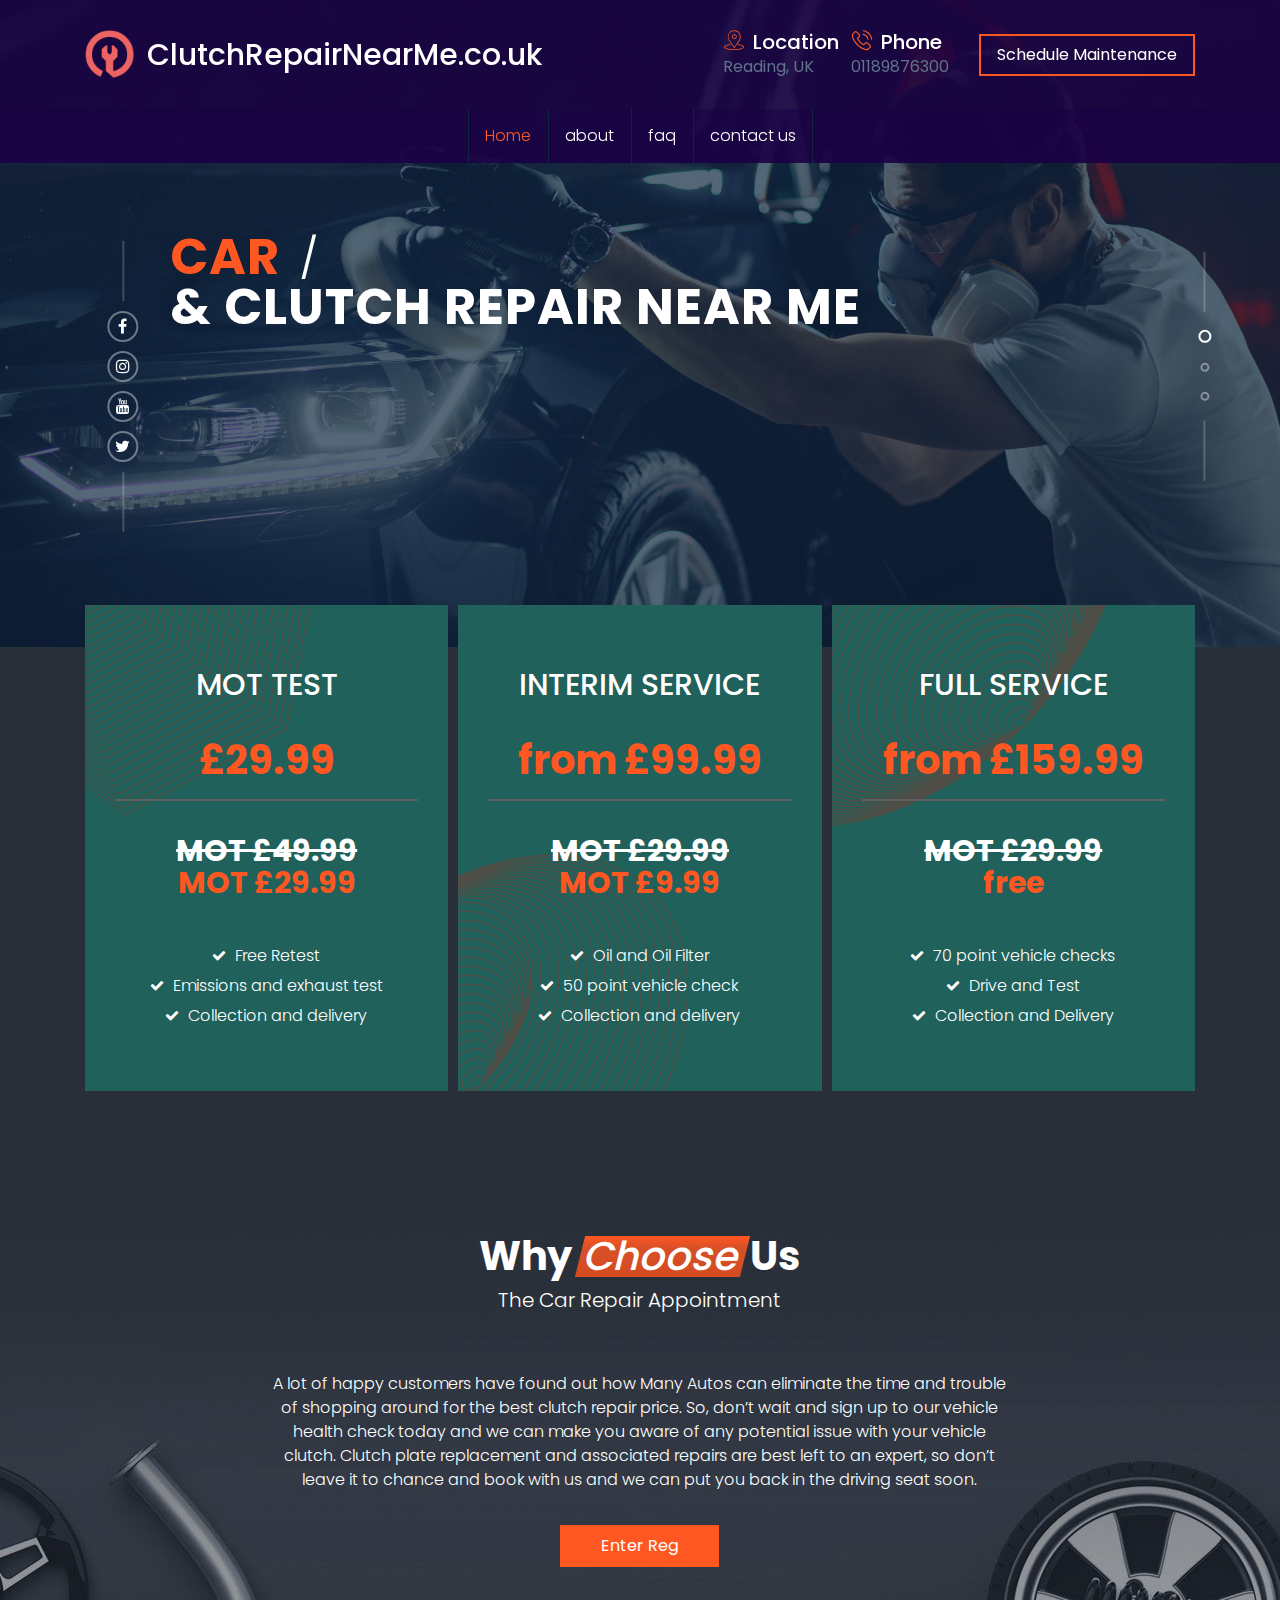
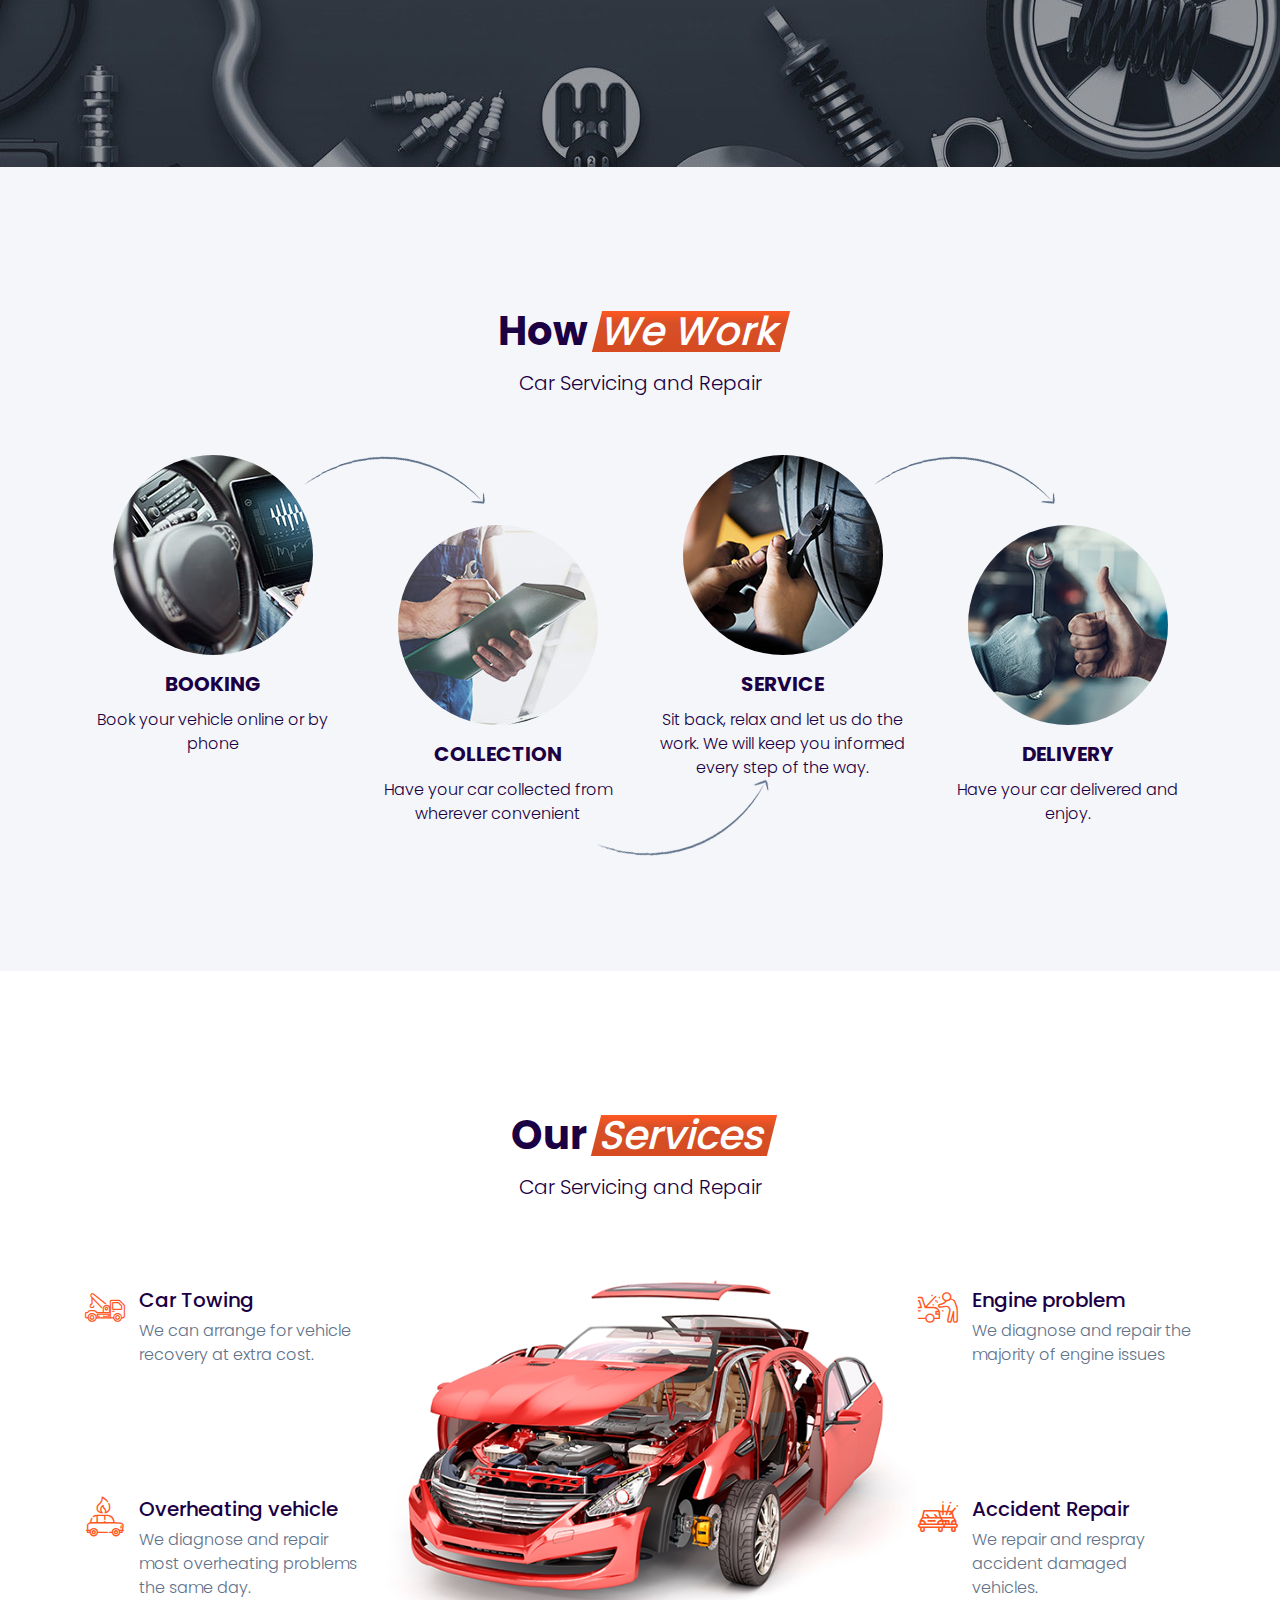
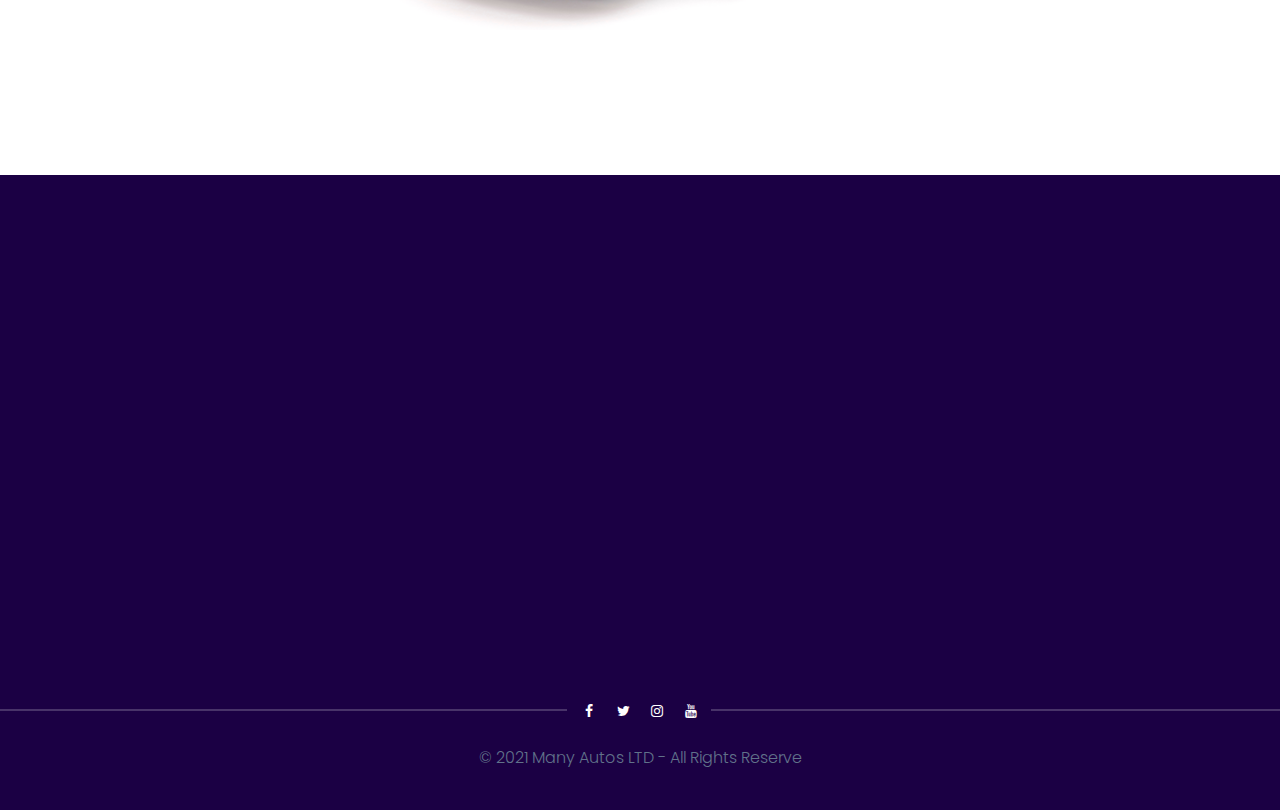
==== commit d3e840fb: "update website" ====
--- a/index.html
+++ b/index.html
@@ -17,7 +17,7 @@
   c.type='text/javascript';c.charset='utf-8';c.async=true;
   c.src='https://www.smartsuppchat.com/loader.js?';s.parentNode.insertBefore(c,s);
 })(document);
-</script> <title>CarSuspensionRepair</title>
+</script> <title>ClutchRepairNearMe</title>
     <!--[if IE]>
 		<meta http-equiv="X-UA-Compatible" content="IE=edge">	<![endif]-->
     <meta name="description" content="">
@@ -115,7 +115,7 @@
 							if you want to display toplogo info on smaller screens							than use following CSS classes below:						 	d-sm-flex justify-content-sm-center						 -->
                       <div class="d-none d-lg-flex justify-content-center justify-content-lg-start">
                         <a href="index.html" class="logo"> <img src="images/logo.png" alt="">
-                          <span class="logo-text fw-500">CarSuspensionRepair.co.uk</span> </a> </div>
+                          <span class="logo-text fw-500">ClutchRepairNearMe.co.uk</span> </a> </div>
                     </div>
                     <!--
 						if you want to display toplogo info on smaller screens						than use following CSS classes below:						d-sm-flex justify-lg-content-end justify-content-sm-between align-items-center					-->
@@ -154,7 +154,7 @@
               <div class="row align-items-center">
                 <div class="d-lg-none col-11"> <a href="./" class="logo"> <img
 
-                      src="images/logo.png" alt=""> <span class="logo-text fw-500"><span class="fw-200">CarSuspensionRepair</span></span> </a> </div>
+                      src="images/logo.png" alt=""> <span class="logo-text fw-500"><span class="fw-200">ClutchRepairNearMe</span></span> </a> </div>
                 <div class="col-xl-12">
                   <div class="nav-wrap">
                     <!-- main nav start -->
@@ -196,7 +196,7 @@
                           </div>
                           <div class="intro_layer" data-animation="fadeInDown">
                             <h2 class="text-uppercase intro_featured_word">
-                              &amp; car suspension repair </h2>
+                              &amp; clutch repair near me </h2>
                           </div>
                           <div class="intro_layer" data-animation="fadeInDown">
                             <ul class="list1">
@@ -414,10 +414,7 @@
                 <p class="fs-20 color-dark">The Car Repair Appointment</p>
                 <div class="divider-60 d-none d-lg-block"></div>
                 <p>
-                Our technicians are ready to vary the ride height of your automobile by lowering the suspension exploitation one among the kits accessible from the sports and performance market. We're happy to provide components.
-                The suspension has the following benefits:<br/>
-                1) Lowering the centre of gravity of the vehicle improves the handling<br/>
-2) Looks - The lowered look is great
+               A lot of happy customers have found out how Many Autos can eliminate the time and trouble of shopping around for the best clutch repair price. So, don’t wait and sign up to our vehicle health check today and we can make you aware of any potential issue with your vehicle clutch. Clutch plate replacement and associated repairs are best left to an expert, so don’t leave it to chance and book with us and we can put you back in the driving seat soon.
 
                  </p>
                 <div class="divider-33 d-none d-lg-block"></div>
--- a/css/main.css
+++ b/css/main.css
@@ -21,7 +21,7 @@
 Background color for light section and font color in dark section: #ffffff
 Color for headings in light section and for background in dark section (.ds): #06182d
 Background color for light muted section (grey - .ls.ms): #f4f6f9
-Background color for dark muted section (.ds.ms): #543864
+Background color for dark muted section (.ds.ms): #1B0044
 Border colors for elements in light section (and .bordered elements): #61728a, rgba(0, 0, 0, 0.1)
 Background color for elements in light section (.hero-bg): #f5f5f5
 
@@ -98,7 +98,7 @@
 	width: 100%;
 }
 .sliderPriceClr{
-	color: #4F3B78;
+	color: #20615B;
 }
 
 ::-moz-selection {
@@ -260,7 +260,7 @@
 .ls strong,
 .ls.ms b,
 .ls.ms strong {
-	color: #543864;
+	color: #1B0044;
 }
 
 b,
@@ -269,11 +269,11 @@
 }
 
 label {
-	color: #543864;
+	color: #1B0044;
 }
 
 a {
-	color: #543864;
+	color: #1B0044;
 	text-decoration: none;
 	-webkit-transition: all 0.2s ease-in-out 0s;
 	transition: all 0.2s ease-in-out 0s;
@@ -381,7 +381,7 @@
 }
 
 table th {
-	color: #543864;
+	color: #1B0044;
 	font-weight: normal;
 	vertical-align: middle;
 }
@@ -534,7 +534,7 @@
 
 .list3 ul li:before,
 ul.list3 li:before {
-	color: #543864;
+	color: #1B0044;
 	content: "\f111";
 	font-family: "FontAwesome";
 	font-size: 5px;
@@ -643,8 +643,8 @@
 input[type="submit"],
 button {
 	background: transparent;
-	border: 1px solid #543864;
-	color: #543864;
+	border: 1px solid #1B0044;
+	color: #1B0044;
 	cursor: pointer;
 	font-size: 12px;
 	font-weight: 700;
@@ -701,7 +701,7 @@
 select option,
 .form-control option {
 	background-color: #fff;
-	color: #543864;
+	color: #1B0044;
 }
 
 .form-control-unstyled {
@@ -822,7 +822,7 @@
 }
 
 input[type="checkbox"] + label > a {
-	color: #543864;
+	color: #1B0044;
 }
 
 input[type="checkbox"] + label:before {
@@ -841,7 +841,7 @@
 }
 
 input[type="checkbox"]:checked + label:before {
-	color: #543864;
+	color: #1B0044;
 	content: "\f00c";
 }
 
@@ -881,7 +881,7 @@
 
 input[type="radio"]:checked + label:before {
 	background-clip: content-box;
-	background-color: #543864;
+	background-color: #1B0044;
 	padding: 3px;
 }
 
@@ -953,7 +953,7 @@
 }
 
 .nav-link {
-	color: #543864;
+	color: #1B0044;
 	padding: 17px 44px;
 }
 
@@ -1157,7 +1157,7 @@
 .dropdown .dropdown-menu label,
 .dropdown .dropdown-menu h3,
 .dropdown .dropdown-menu h4 {
-	color: #543864;
+	color: #1B0044;
 }
 
 .dropdown.show .dropdown-menu input {
@@ -1167,7 +1167,7 @@
 .dropdown-menu > li > a:focus,
 .dropdown-menu > li > a:hover {
 	background-color: transparent;
-	color: #543864;
+	color: #1B0044;
 }
 
 .dropdwon-menu-title {
@@ -1402,7 +1402,7 @@
 }
 
 .progress .progress-bar span {
-	color: #543864;
+	color: #1B0044;
 	font-size: 16px;
 	position: absolute;
 	right: 0;
@@ -2221,7 +2221,7 @@
 
 .flex-custom-nav .flex-custom-link {
 	bottom: 7px;
-	color: #543864;
+	color: #1B0044;
 	font-size: 12px;
 	margin: 0 8px;
 	position: relative;
@@ -3259,7 +3259,7 @@
 }
 
 .countdown-period {
-	color: #543864;
+	color: #1B0044;
 	display: block;
 	font-size: 12px;
 	font-weight: 700;
@@ -7747,7 +7747,7 @@
 }
 
 .s-overlay.ds:before {
-	background-color: #543864;
+	background-color: #1B0044;
 	opacity: 0.8;
 }
 
@@ -7757,7 +7757,7 @@
 }
 
 .s-overlay.ds.ms:before {
-	background-color: #543864;
+	background-color: #1B0044;
 	opacity: 0.9;
 }
 
@@ -7868,7 +7868,7 @@
 .gradientdarken-background:before {
 	background: -webkit-linear-gradient(top, transparent 0%, rgba(0, 0, 0, 0.4) 100%);
 	background: linear-gradient(to bottom, transparent 0%, rgba(0, 0, 0, 0.4) 100%);
-	filter: progid:DXImageTransform.Microsoft.gradient(startColorstr="#00000", endColorstr="#54386400", GradientType=0);
+	filter: progid:DXImageTransform.Microsoft.gradient(startColorstr="#00000", endColorstr="#1B004400", GradientType=0);
 }
 
 .gradientradial-background:before {
@@ -8543,7 +8543,7 @@
 
 .btn-secondary {
 	border-color: #61728a;
-	color: #543864;
+	color: #1B0044;
 }
 
 /*color background buttons*/
@@ -8573,7 +8573,7 @@
 
 .btn-maincolor2 {
 	background-color: #b14727;
-	color: #543864;
+	color: #1B0044;
 }
 
 .btn-maincolor2:hover {
@@ -8589,12 +8589,12 @@
 }
 
 .btn-darkgrey {
-	background-color: #543864;
+	background-color: #1B0044;
 }
 
 .btn-grey {
 	background-color: #f4f6f9;
-	color: #543864;
+	color: #1B0044;
 }
 
 .btn-grey:hover {
@@ -8623,7 +8623,7 @@
 
 .btn-outline-maincolor2:hover {
 	background-color: #b14727;
-	color: #543864 !important;
+	color: #1B0044 !important;
 }
 
 .btn-outline-maincolor3 {
@@ -8635,7 +8635,7 @@
 }
 
 .btn-outline-darkgrey {
-	border-color: #543864;
+	border-color: #1B0044;
 }
 
 .btn-outline-grey {
@@ -8747,22 +8747,22 @@
 
 .corner.ds.corner-mirror:before,
 .corner.ds:after {
-	border-bottom-color: #543864;
-	border-top-color: #543864;
+	border-bottom-color: #1B0044;
+	border-top-color: #1B0044;
 }
 
 .corner.ds.corner-inverse:after {
-	border-bottom-color: #543864;
+	border-bottom-color: #1B0044;
 }
 
 .corner.ds.ms.corner-mirror:before,
 .corner.ds.ms:after {
-	border-bottom-color: #543864;
-	border-top-color: #543864;
+	border-bottom-color: #1B0044;
+	border-top-color: #1B0044;
 }
 
 .corner.ds.ms.corner-inverse:after {
-	border-bottom-color: #543864;
+	border-bottom-color: #1B0044;
 }
 
 .corner.ds.bs.corner-mirror:before,
@@ -8819,7 +8819,7 @@
 .ls h4,
 .ls h5,
 .ls h6 {
-	color: #543864;
+	color: #1B0044;
 }
 
 .ls h1 a,
@@ -8845,11 +8845,11 @@
 .ls .btn-maincolor3:hover,
 .ls .btn-darkgrey:hover,
 .ls .btn-grey:hover {
-	color: #543864;
+	color: #1B0044;
 }
 
 .ls .btn-darkgrey:hover {
-	border-color: #543864;
+	border-color: #1B0044;
 }
 
 .ls .btn-outline-maincolor:hover,
@@ -8861,7 +8861,7 @@
 }
 
 .ls .btn-outline-darkgrey:hover {
-	background-color: #543864;
+	background-color: #1B0044;
 }
 
 .ls .btn-outline-grey:hover {
@@ -8960,11 +8960,11 @@
 
 .ls.ms .vertical-tabs .nav > li > a:hover,
 .ls.ms .vertical-tabs .nav > li.active > a {
-	background-color: #543864;
+	background-color: #1B0044;
 }
 
 .ls.ms .panel-title > a {
-	background-color: #543864;
+	background-color: #1B0044;
 }
 
 .ls.ms .panel-title > a.collapsed {
@@ -8977,7 +8977,7 @@
 
 .ls.ms .panel-title > a.collapsed:hover,
 .ls.ms .panel-title > a:hover {
-	background-color: #543864;
+	background-color: #1B0044;
 }
 
 .ls.ms .pagination a,
@@ -9003,7 +9003,7 @@
 */
 /* dark grey background section - .ds */
 .ds {
-	background-color: #543864;
+	background-color: #1B0044;
 	color: #fff;
 }
 
@@ -9013,7 +9013,7 @@
 
 /* dark background section - .ds.ms */
 .ds.ms {
-	background-color: #543864;
+	background-color: #1B0044;
 }
 
 /* dark section blue - .ds.bs */
@@ -9067,7 +9067,7 @@
 .ds .ls h4,
 .ds .ls h5,
 .ds .ls h6 {
-	color: #543864;
+	color: #1B0044;
 }
 
 .ds .ls h1 a,
@@ -9089,7 +9089,7 @@
 }
 
 .ds .ls a:not(.btn) {
-	color: #543864;
+	color: #1B0044;
 }
 
 .ds .ls a:not(.btn):hover {
@@ -9187,7 +9187,7 @@
 
 .ds .btn-darkgrey {
 	background-color: #fff;
-	color: #543864;
+	color: #1B0044;
 }
 
 .ds .btn-darkgrey:hover {
@@ -9209,7 +9209,7 @@
 
 .ds .btn-outline-darkgrey:hover {
 	background-color: #fff;
-	color: #543864;
+	color: #1B0044;
 }
 
 .ds .btn-outline-grey:hover {
@@ -9653,8 +9653,8 @@
 }
 
 .cs .color-darkgrey {
-	border-color: #543864;
-	color: #543864;
+	border-color: #1B0044;
+	color: #1B0044;
 }
 
 .cs .response,
@@ -9717,7 +9717,7 @@
 .cs .btn-maincolor {
 	background-color: #fff;
 	border-color: #fff;
-	color: #543864;
+	color: #1B0044;
 }
 
 .cs .btn-outline-maincolor {
@@ -9726,7 +9726,7 @@
 }
 
 .cs .btn-darkgrey:hover {
-	border-color: #543864;
+	border-color: #1B0044;
 }
 
 .cs .btn-maincolor:hover,
@@ -9751,7 +9751,7 @@
 }
 
 .cs a.fa.color-bg-icon:hover {
-	background-color: #543864;
+	background-color: #1B0044;
 }
 
 .cs.cs2 input[type="search"],
@@ -9799,7 +9799,7 @@
 }
 
 .cs .btn-action i {
-	color: #543864;
+	color: #1B0044;
 }
 
 .cs .btn-action:hover i {
@@ -10147,8 +10147,8 @@
 }
 
 .color-dark {
-	border-color: #543864;
-	color: #543864;
+	border-color: #1B0044;
+	color: #1B0044;
 }
 
 .color-grey {
@@ -10156,8 +10156,8 @@
 }
 
 .color-darkgrey {
-	border-color: #543864;
-	color: #543864;
+	border-color: #1B0044;
+	color: #1B0044;
 }
 
 .color-success {
@@ -10208,7 +10208,7 @@
 }
 
 .links-darkgrey a {
-	color: #543864;
+	color: #1B0044;
 }
 
 .links-darkgrey a:hover {
@@ -10232,7 +10232,7 @@
 }
 
 .bg-dark {
-	background-color: #543864;
+	background-color: #1B0044;
 }
 
 .bg-grey {
@@ -10245,7 +10245,7 @@
 }
 
 .bg-darkgrey {
-	background-color: #543864;
+	background-color: #1B0044;
 	color: #fff !important;
 }
 
@@ -10266,7 +10266,7 @@
 }
 
 [class*='bg-'] {
-	color: #543864;
+	color: #1B0044;
 }
 
 [class*='bg-'] a,
@@ -10276,7 +10276,7 @@
 [class*='bg-'] h4,
 [class*='bg-'] h5,
 [class*='bg-'] h6 {
-	color: #543864;
+	color: #1B0044;
 }
 
 /*padding for inline elements with theme backgrounds*/
@@ -11305,18 +11305,18 @@
 }
 
 .pricing-plan.plan1 {
-	background-color: #4F3B78;
+	background-color: #20615B;
 	background-image: url("../img/price-bg01.png");
 }
 
 .pricing-plan.plan2 {
-	background-color: #4F3B78;
+	background-color: #20615B;
 	background-image: url("../img/price-bg02.png");
 	background-position: bottom left;
 }
 
 .pricing-plan.plan3 {
-	background-color: #4F3B78;
+	background-color: #20615B;
 	background-image: url("../img/price-bg03.png");
 }
 
@@ -11599,7 +11599,7 @@
 }
 
 .filters a:hover {
-	color: #543864;
+	color: #1B0044;
 }
 
 .filters a.active {
@@ -11674,7 +11674,7 @@
 }
 
 .excerpt {
-	color: #543864;
+	color: #1B0044;
 	font-size: 20px;
 }
 
@@ -12200,7 +12200,7 @@
 .widget_nav_menu li a.active,
 .widget_meta li a.active,
 .widget_pages li a.active {
-	color: #543864;
+	color: #1B0044;
 	font-weight: 500;
 }
 
@@ -12308,7 +12308,7 @@
 }
 
 .widget_calendar caption {
-	background-color: #543864;
+	background-color: #1B0044;
 	color: #fff;
 	line-height: 1;
 	padding: 22px 0 22px;
@@ -12317,7 +12317,7 @@
 
 .widget_calendar thead {
 	background-color: #b14727;
-	color: #543864;
+	color: #1B0044;
 }
 
 .widget_calendar thead th {
@@ -12461,7 +12461,7 @@
 }
 
 .widget_rss .rss-date {
-	color: #543864;
+	color: #1B0044;
 	display: block;
 	font-size: 12px;
 	font-weight: 700;
@@ -12654,7 +12654,7 @@
 
 .apsc-theme-4 .apsc-each-profile a {
 	border: 1px solid rgba(97, 114, 138, 0.2);
-	color: #543864 !important;
+	color: #1B0044 !important;
 	color: #fff;
 	display: block;
 	font-size: 16px;
@@ -14747,12 +14747,12 @@
 }
 
 a.color-bg-icon {
-	background-color: #543864;
+	background-color: #1B0044;
 	color: #fff;
 }
 
 a.fa.color-icon:hover {
-	color: #543864;
+	color: #1B0044;
 }
 
 a.fa.bg-icon:hover {
@@ -14765,7 +14765,7 @@
 }
 
 a.color-icon:hover {
-	color: #543864;
+	color: #1B0044;
 }
 
 a.color-icon.border-icon:hover {
@@ -15258,7 +15258,7 @@
 
 	.cs .sf-menu > li > a:hover,
 	.cs .sf-menu > li.active > a {
-		color: #543864;
+		color: #1B0044;
 	}
 
 	.ds .sf-menu > li > a {
@@ -15271,7 +15271,7 @@
 	}
 
 	.ls .sf-menu > li > a {
-		color: #543864;
+		color: #1B0044;
 	}
 
 	.ls .sf-menu > li > a:hover,
@@ -15404,7 +15404,7 @@
 .ls .toggle_menu span,
 .ls .toggle_menu span:before,
 .ls .toggle_menu span:after {
-	background-color: #543864;
+	background-color: #1B0044;
 }
 
 .page_toplogo .toggle_menu {
@@ -15577,7 +15577,7 @@
 	}
 
 	.top-nav .sf-menu a {
-		color: #543864;
+		color: #1B0044;
 		display: block;
 		padding: 10px 10px;
 		z-index: 2;
@@ -15623,7 +15623,7 @@
 	}
 
 	.sf-arrows .sf-with-ul + .sf-menu-item-mobile-toggler:after {
-		color: #543864;
+		color: #1B0044;
 		content: "\f105";
 		font-family: "FontAwesome";
 	}
@@ -16273,7 +16273,7 @@
 #search_modal .form-control {
 	background-color: transparent;
 	border: none;
-	color: #543864;
+	color: #1B0044;
 	font-size: 20px;
 	height: 40px;
 	max-width: none;
@@ -16300,7 +16300,7 @@
 }
 
 #search_modal .btn {
-	color: #543864;
+	color: #1B0044;
 	font-size: 0;
 	margin: 6px 10px 0 0;
 	padding: 0;
@@ -16308,13 +16308,13 @@
 }
 
 #search_modal .btn:before {
-	color: #543864;
+	color: #1B0044;
 	font-size: 18px;
 }
 
 #search_modal .close {
 	border-radius: 50%;
-	color: #543864;
+	color: #1B0044;
 	font-size: 30px;
 	height: 40px;
 	line-height: 40px;
@@ -17402,7 +17402,7 @@
 }
 
 .cat-links a:hover {
-	background-color: #543864;
+	background-color: #1B0044;
 }
 
 .entry-footer .edit-link,
@@ -17790,7 +17790,7 @@
 }
 
 .post.format-link .entry-content a:hover {
-	color: #543864;
+	color: #1B0044;
 }
 
 .post.format-aside,
@@ -18991,7 +18991,7 @@
 }
 
 .service-btn:hover {
-	color: #543864;
+	color: #1B0044;
 }
 
 @media (max-width: 991px) {
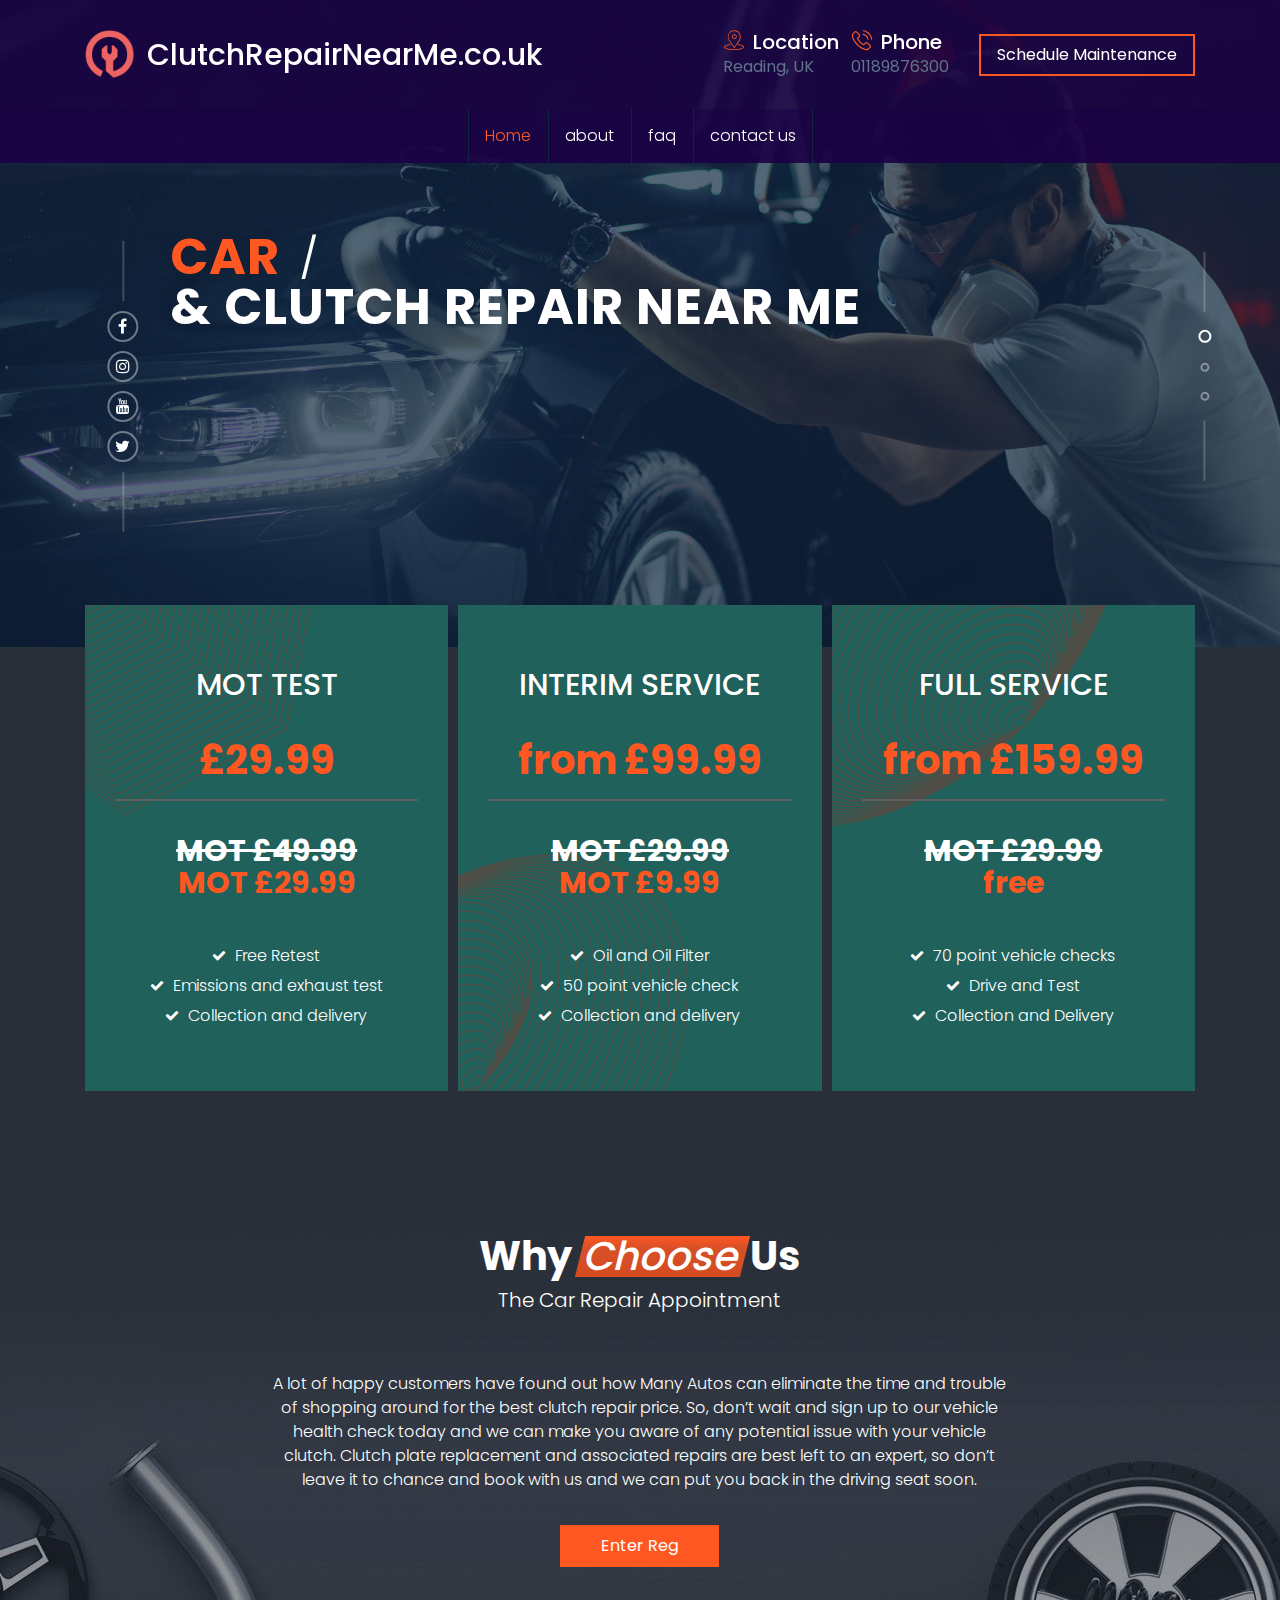
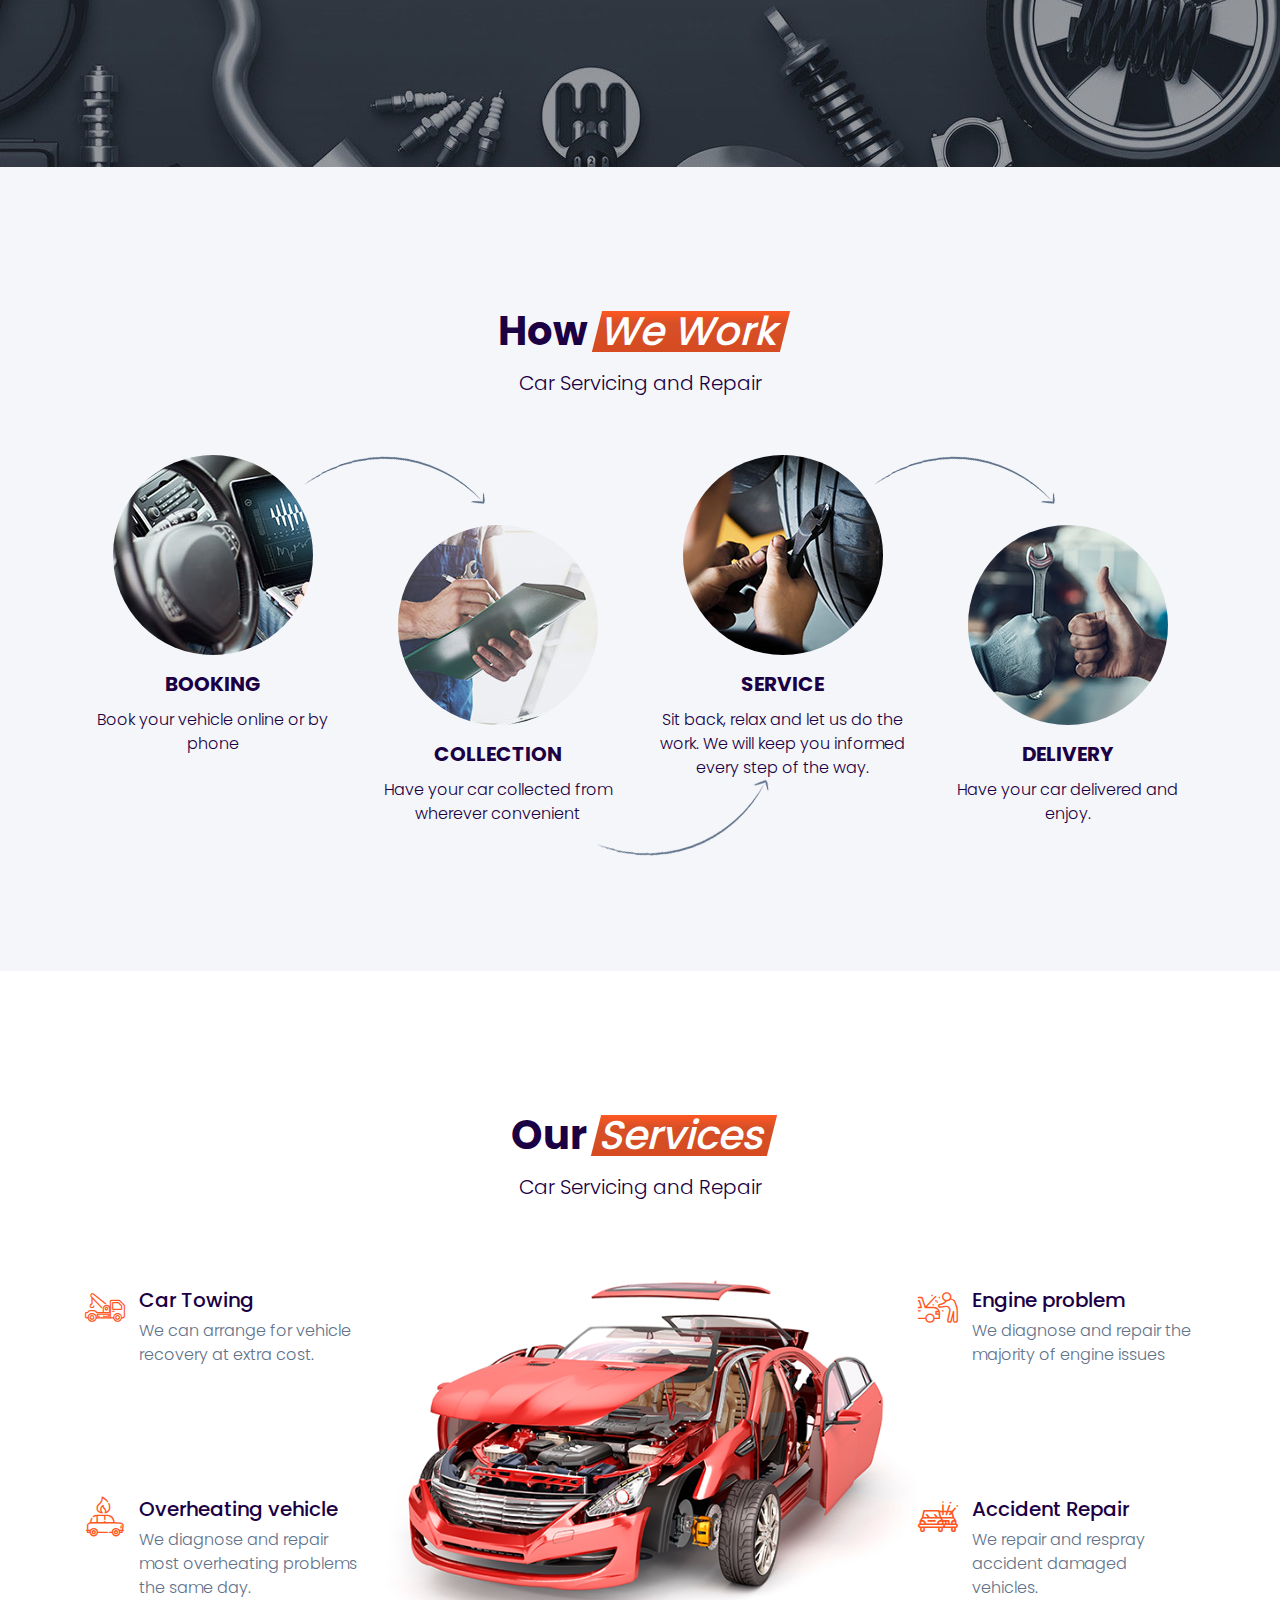
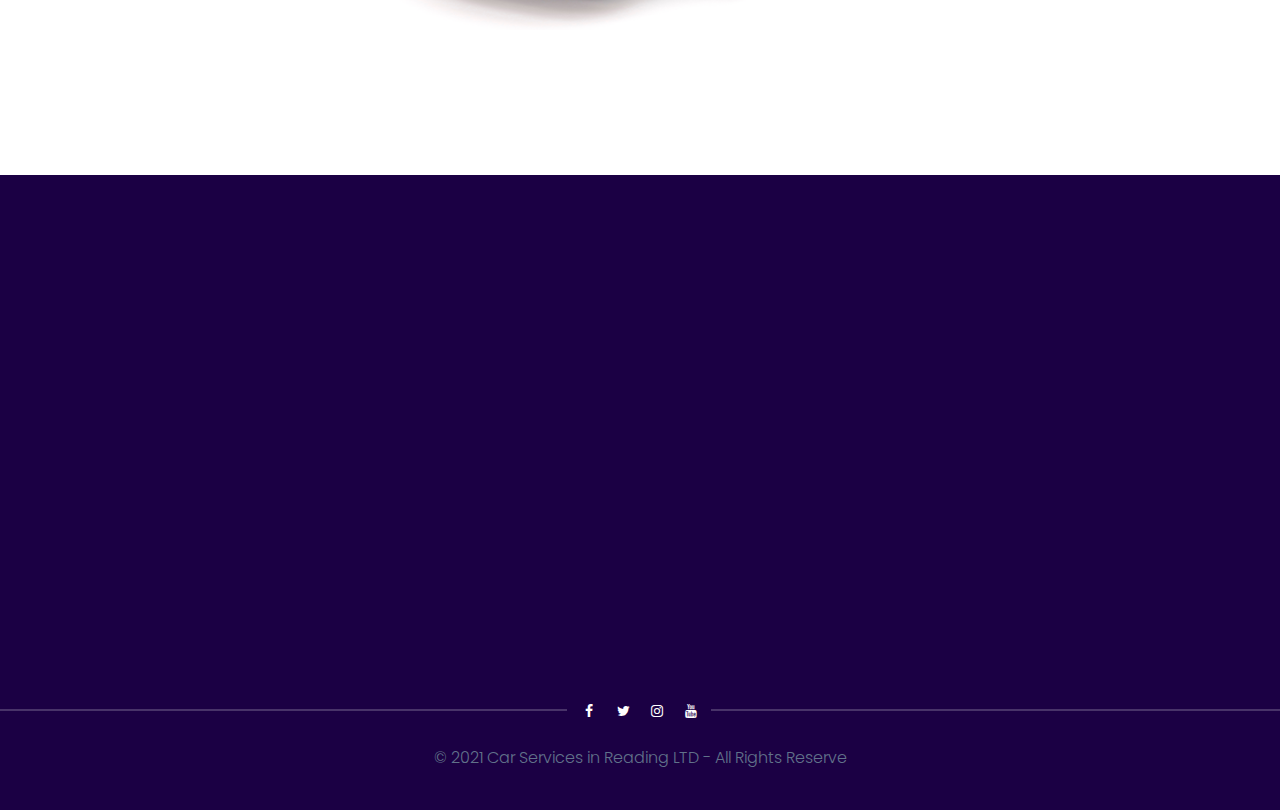
==== commit 75583632: "update" ====
--- a/index.html
+++ b/index.html
@@ -651,7 +651,7 @@
                       class="fa fa-instagram"></a> <a href="https://www.youtube.com/channel/UCj5peOCn-mwfKkOplGkrD4w"
 
                       class="fa fa-youtube"></a> </span> </p>
-                <p> © 2021 Many Autos LTD - All Rights Reserve</p>
+                <p> © 2021 Car Services in Reading LTD - All Rights Reserve</p>
               </div>
               <div class="divider-20 d-none d-lg-block"></div>
             </div>
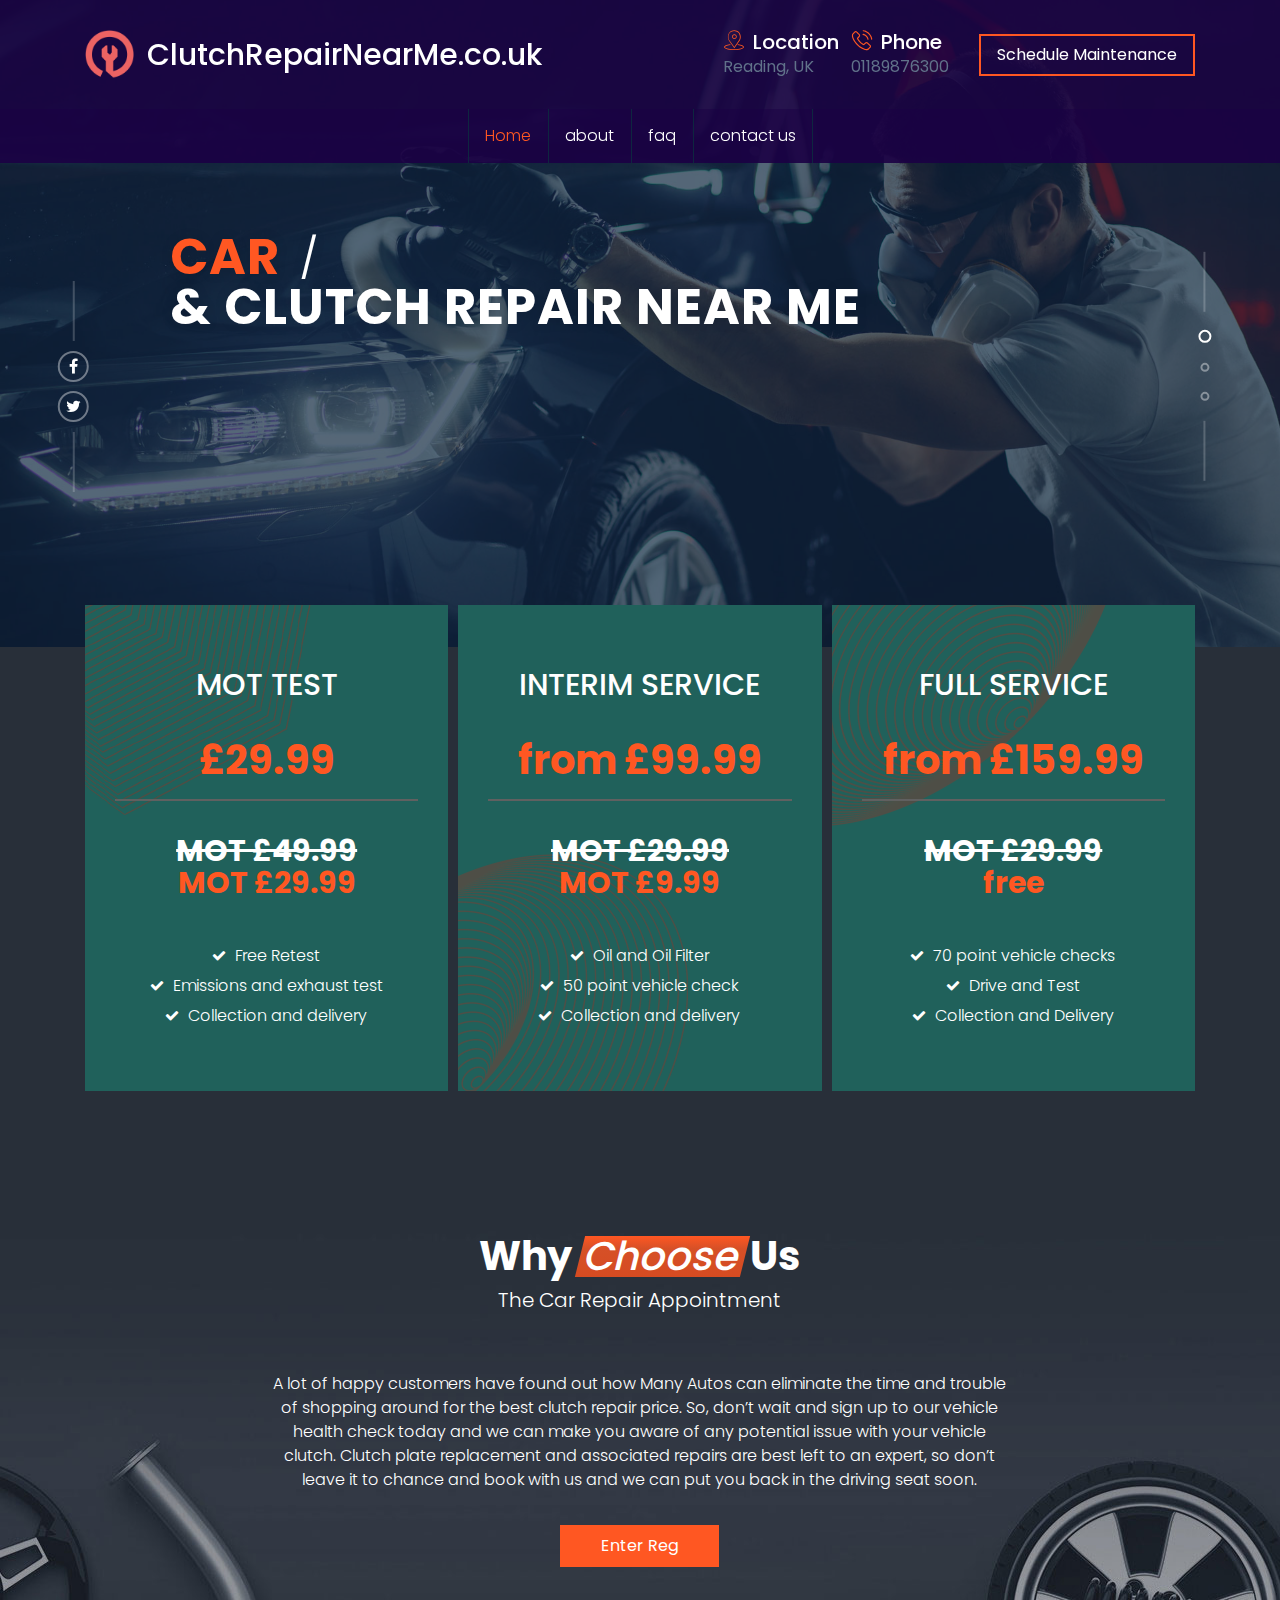
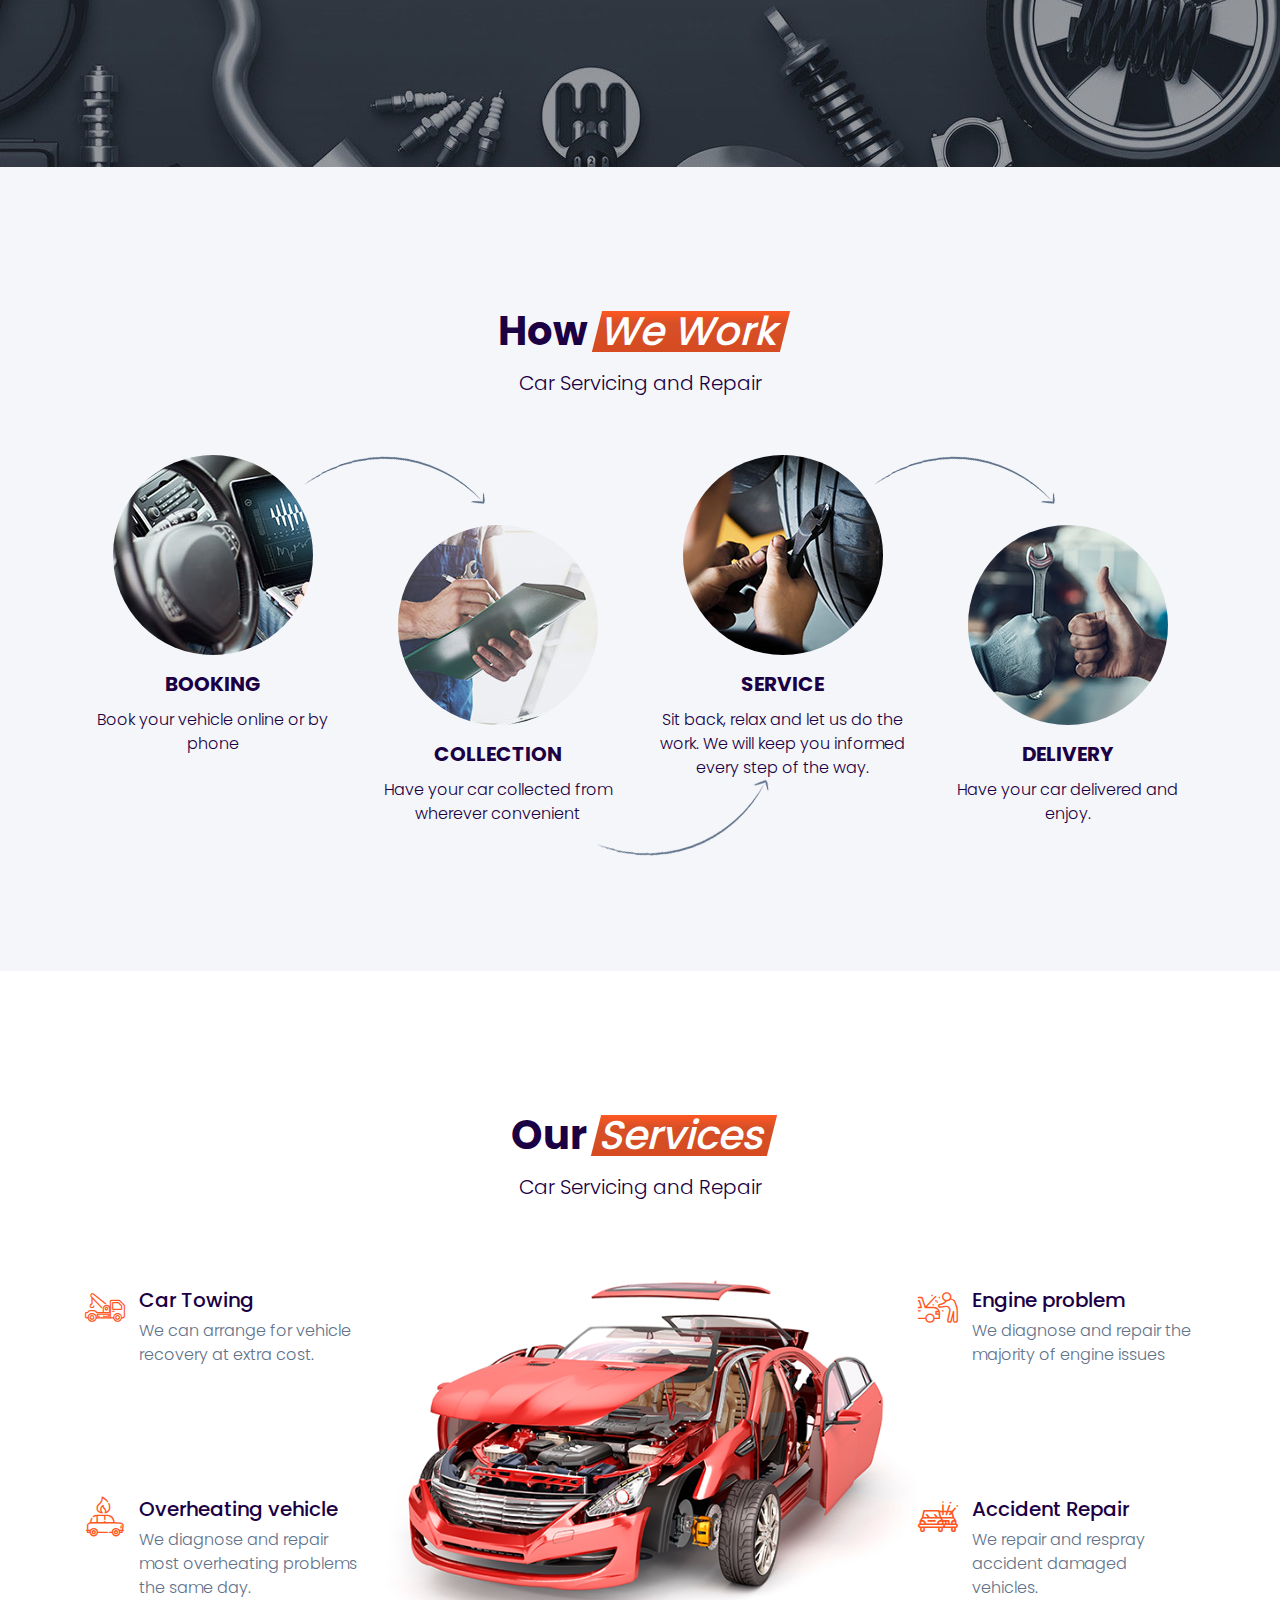
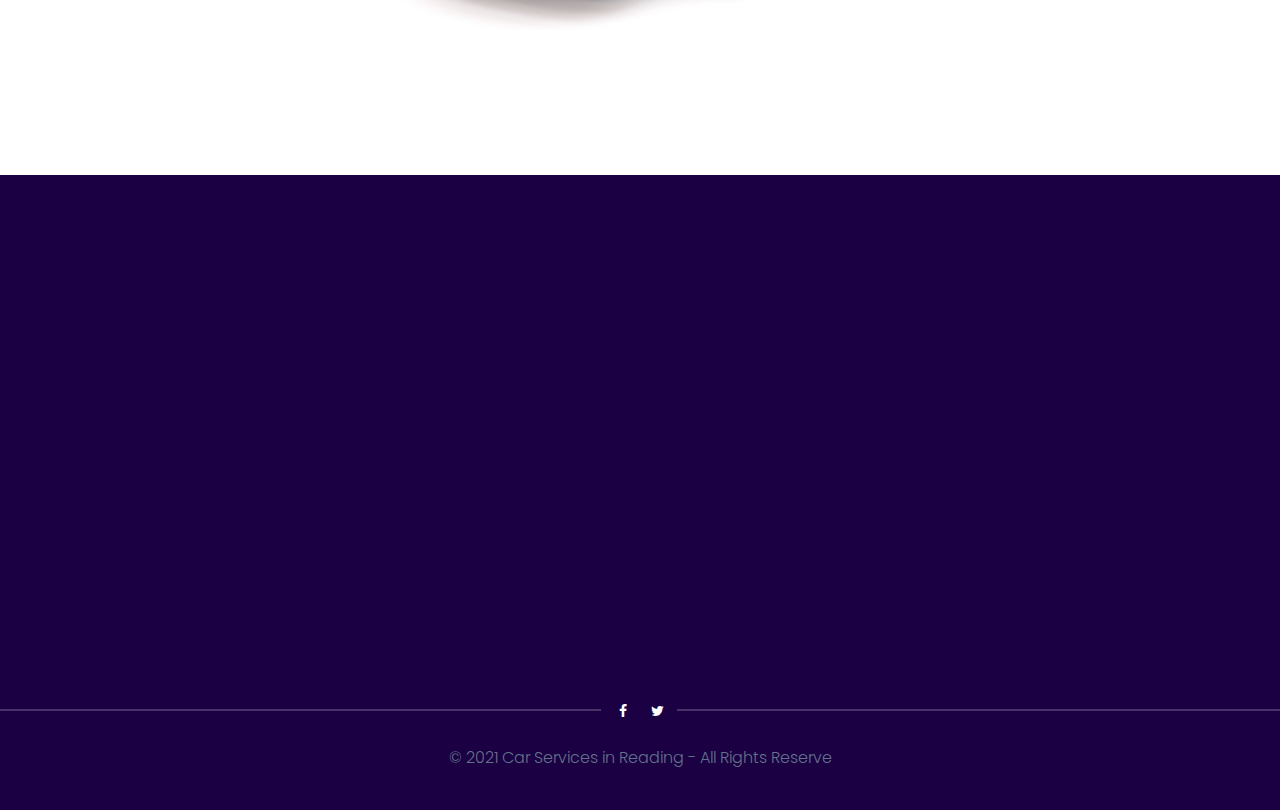
==== commit 2dd504e3: "update links" ====
--- a/index.html
+++ b/index.html
@@ -209,7 +209,7 @@
                           <div class="intro_layer" data-animation="fadeInDown">
                             <div class="slide-button"> <a class="btn btn-small btn-maincolor"
 
-                                href="https://manyautosltd.com/service-booking">Book Now</a>
+                                href="https://carservicesinreading.co.uk/service-booking">Book Now</a>
                             </div>
                           </div>
                         </div>
@@ -219,15 +219,11 @@
                   <!-- eof .row --> </div>
                 <!-- eof .container-fluid -->
                 <div class="ds social-flex d-none d-lg-block">
-                  <p class="social-icons with-border"> <span><a href="https://www.facebook.com/manyautos.co.uk"
+                  <p class="social-icons with-border">  <span><a href="https://www.facebook.com/carservicesinreading"
 
                         class="fa fa-facebook border-icon rounded-icon" title="facebook"></a></span>
-                     <span><a href="https://www.instagram.com/manyauto/"
-                        class="fa fa-instagram border-icon rounded-icon" title="instagram"></a></span>
-                         <span><a
-                    href="https://www.youtube.com/channel/UCj5peOCn-mwfKkOplGkrD4w"
-                    class="fa fa-youtube  border-icon rounded-icon"></a> </span>
-                    <span><a href="https://twitter.com/manyautos"
+                    
+                    <span><a href="https://twitter.com/carservices12"
 
                     class="fa fa-twitter  border-icon rounded-icon"></a></span>
                   </p>
@@ -260,15 +256,11 @@
                   <!-- eof .row --> </div>
                 <!-- eof .container-fluid -->
                 <div class="ds social-flex d-none d-lg-block">
-                  <p class="social-icons with-border"> <span><a href="https://www.facebook.com/manyautos.co.uk"
+                  <p class="social-icons with-border">  <span><a href="https://www.facebook.com/carservicesinreading"
 
                         class="fa fa-facebook border-icon rounded-icon" title="facebook"></a></span>
-                     <span><a href="https://www.instagram.com/manyauto/"
-                        class="fa fa-instagram border-icon rounded-icon" title="instagram"></a></span>
-                         <span><a
-                    href="https://www.youtube.com/channel/UCj5peOCn-mwfKkOplGkrD4w"
-                    class="fa fa-youtube  border-icon rounded-icon"></a> </span>
-                    <span><a href="https://twitter.com/manyautos"
+                    
+                    <span><a href="https://twitter.com/carservices12"
 
                     class="fa fa-twitter  border-icon rounded-icon"></a></span>
                   </p>
@@ -301,15 +293,11 @@
                   <!-- eof .row --> </div>
                 <!-- eof .container-fluid -->
                 <div class="ds social-flex d-none d-lg-block">
-                   <p class="social-icons with-border"> <span><a href="https://www.facebook.com/manyautos.co.uk"
+                   <p class="social-icons with-border"> <span><a href="https://www.facebook.com/carservicesinreading"
 
                         class="fa fa-facebook border-icon rounded-icon" title="facebook"></a></span>
-                     <span><a href="https://www.instagram.com/manyauto/"
-                        class="fa fa-instagram border-icon rounded-icon" title="instagram"></a></span>
-                         <span><a
-                    href="https://www.youtube.com/channel/UCj5peOCn-mwfKkOplGkrD4w"
-                    class="fa fa-youtube  border-icon rounded-icon"></a> </span>
-                    <span><a href="https://twitter.com/manyautos"
+                    
+                    <span><a href="https://twitter.com/carservices12"
 
                     class="fa fa-twitter  border-icon rounded-icon"></a></span>
                   </p>
@@ -418,7 +406,7 @@
 
                  </p>
                 <div class="divider-33 d-none d-lg-block"></div>
-                <div> <a href="https://manyautosltd.com/" class="btn btn-small btn-maincolor">Enter Reg</a>
+                <div> <a href="https://carservicesinreading.co.uk/" class="btn btn-small btn-maincolor">Enter Reg</a>
                 </div>
               </div>
             </div>
@@ -621,17 +609,11 @@
                     <p class="media-body">01189876300</p>
                   </div>
                 </div>
-                <div class="widget widget_social_buttons"> <a href="https://www.facebook.com/manyautos.co.uk"
-
-                    class="fa fa-facebook color-bg-icon rounded-icon"></a> <a href="https://twitter.com/manyautos"
-
-                    class="fa fa-twitter color-bg-icon rounded-icon"></a> <a href="https://www.instagram.com/manyauto/"
-
-                    class="fa fa-instagram color-bg-icon rounded-icon"></a> <a
-
-                    href="https://www.youtube.com/channel/UCj5peOCn-mwfKkOplGkrD4w"
-
-                    class="fa fa-youtube color-bg-icon rounded-icon"></a>  </div>
+                <div class="widget widget_social_buttons"> <a href="https://www.facebook.com/carservicesinreading"
+
+                    class="fa fa-facebook color-bg-icon rounded-icon"></a> <a href="https://twitter.com/carservices12"
+
+                    class="fa fa-twitter color-bg-icon rounded-icon"></a> </div>
               </div>
             </div>
           </div>
@@ -642,16 +624,12 @@
             <div class="row align-items-center">
               <div class="divider-20 d-none d-lg-block"></div>
               <div class="col-md-12 text-center">
-                <p class="social-icons with-border"> <span><a href="https://www.facebook.com/manyautoslimited/"
-
-                      class="fa fa-facebook-f"></a> <a href="https://twitter.com/manyautos"
-
-                      class="fa fa-twitter"></a> <a href="https://www.instagram.com/manyauto/"
-
-                      class="fa fa-instagram"></a> <a href="https://www.youtube.com/channel/UCj5peOCn-mwfKkOplGkrD4w"
-
-                      class="fa fa-youtube"></a> </span> </p>
-                <p> © 2021 Car Services in Reading LTD - All Rights Reserve</p>
+                <p class="social-icons with-border"> <span><a href="https://www.facebook.com/carservicesinreading"
+
+                      class="fa fa-facebook-f"></a> <a href="https://twitter.com/carservices12"
+
+                      class="fa fa-twitter"></a> </span> </p>
+                <p> © 2021 Car Services in Reading - All Rights Reserve</p>
               </div>
               <div class="divider-20 d-none d-lg-block"></div>
             </div>
